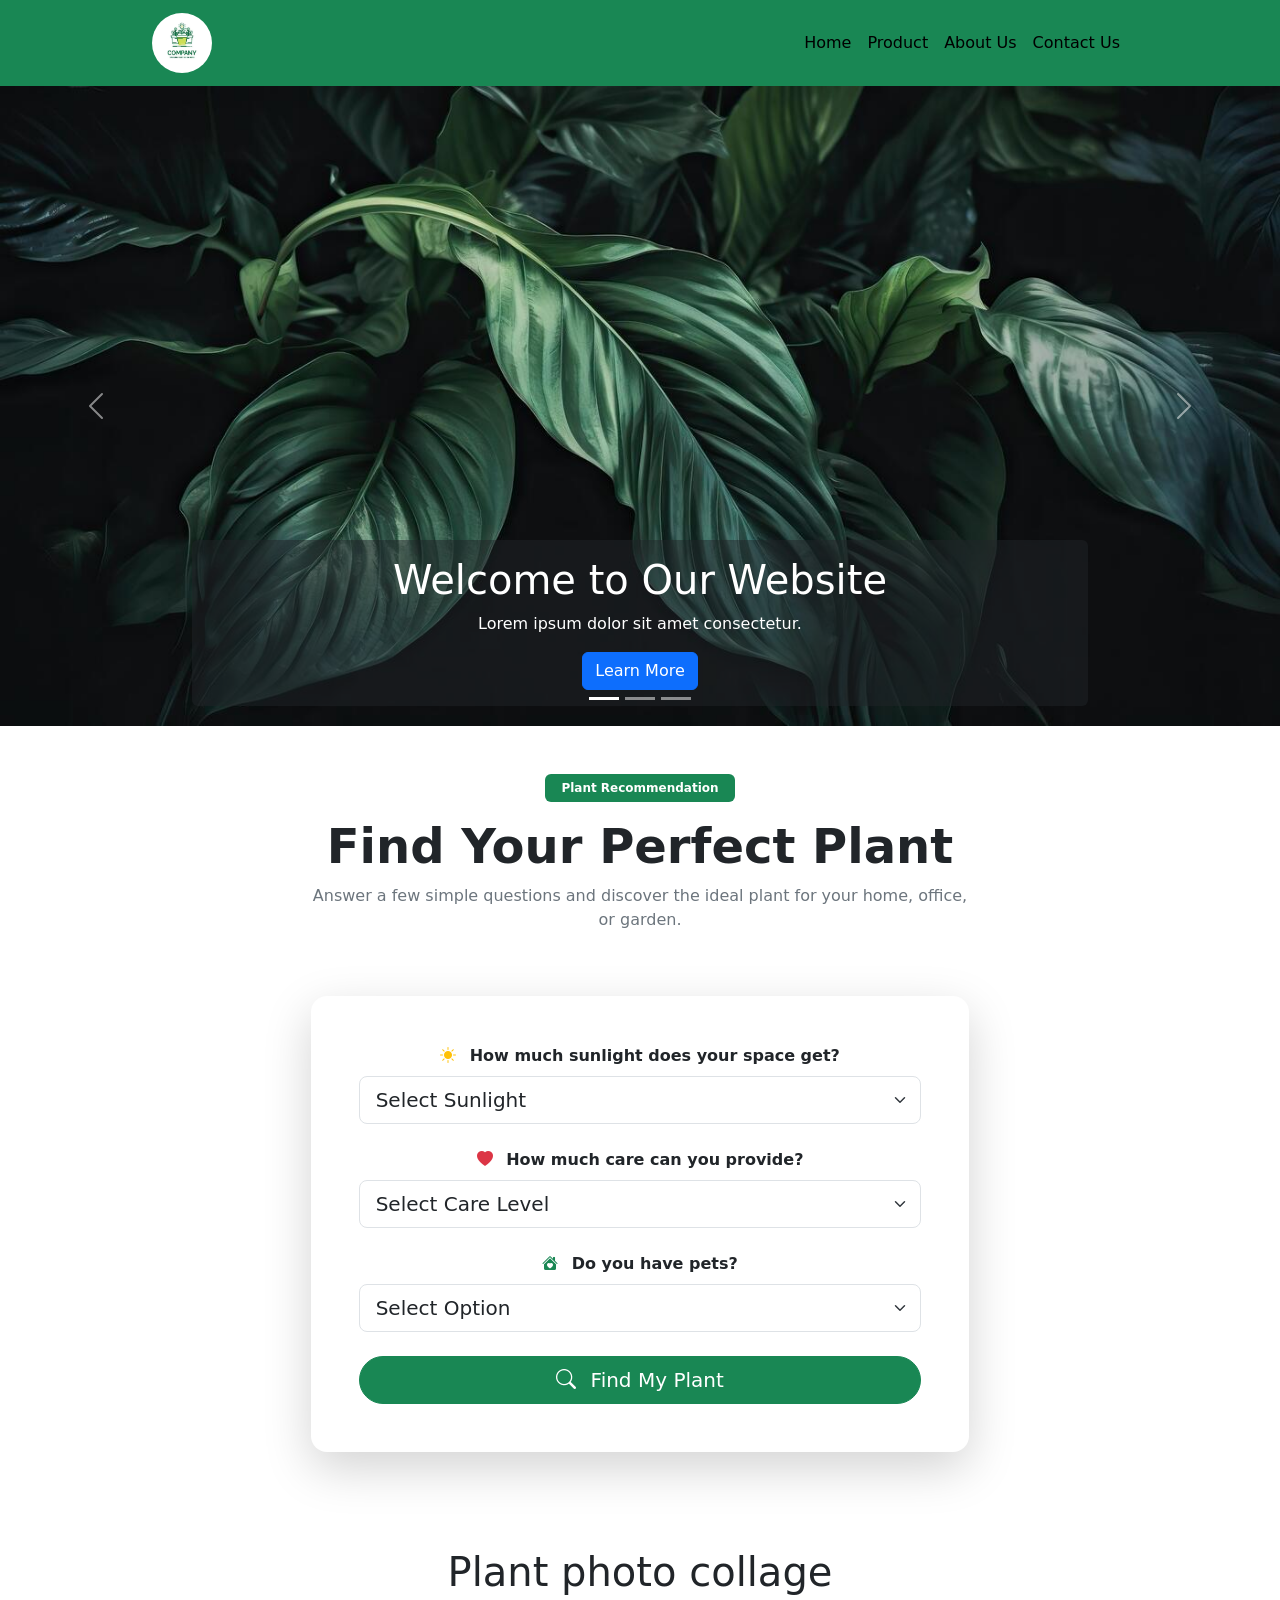
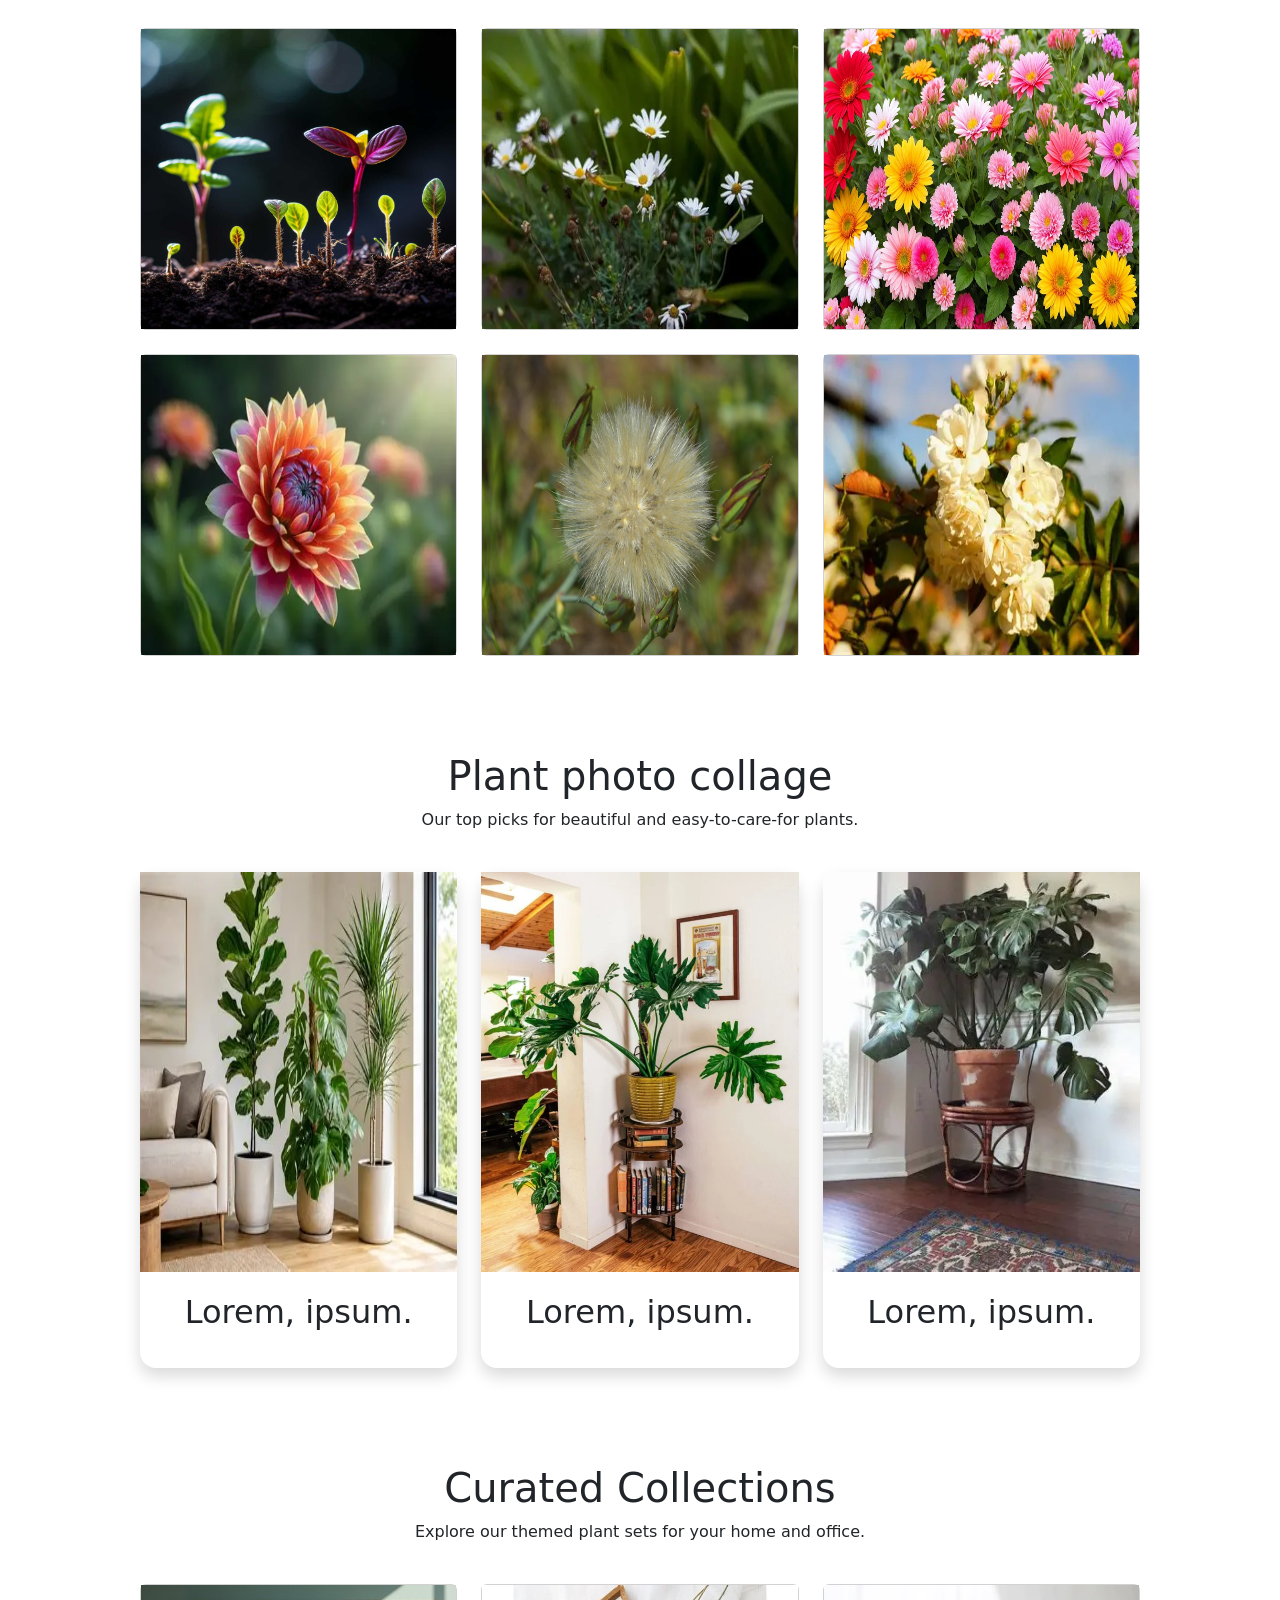
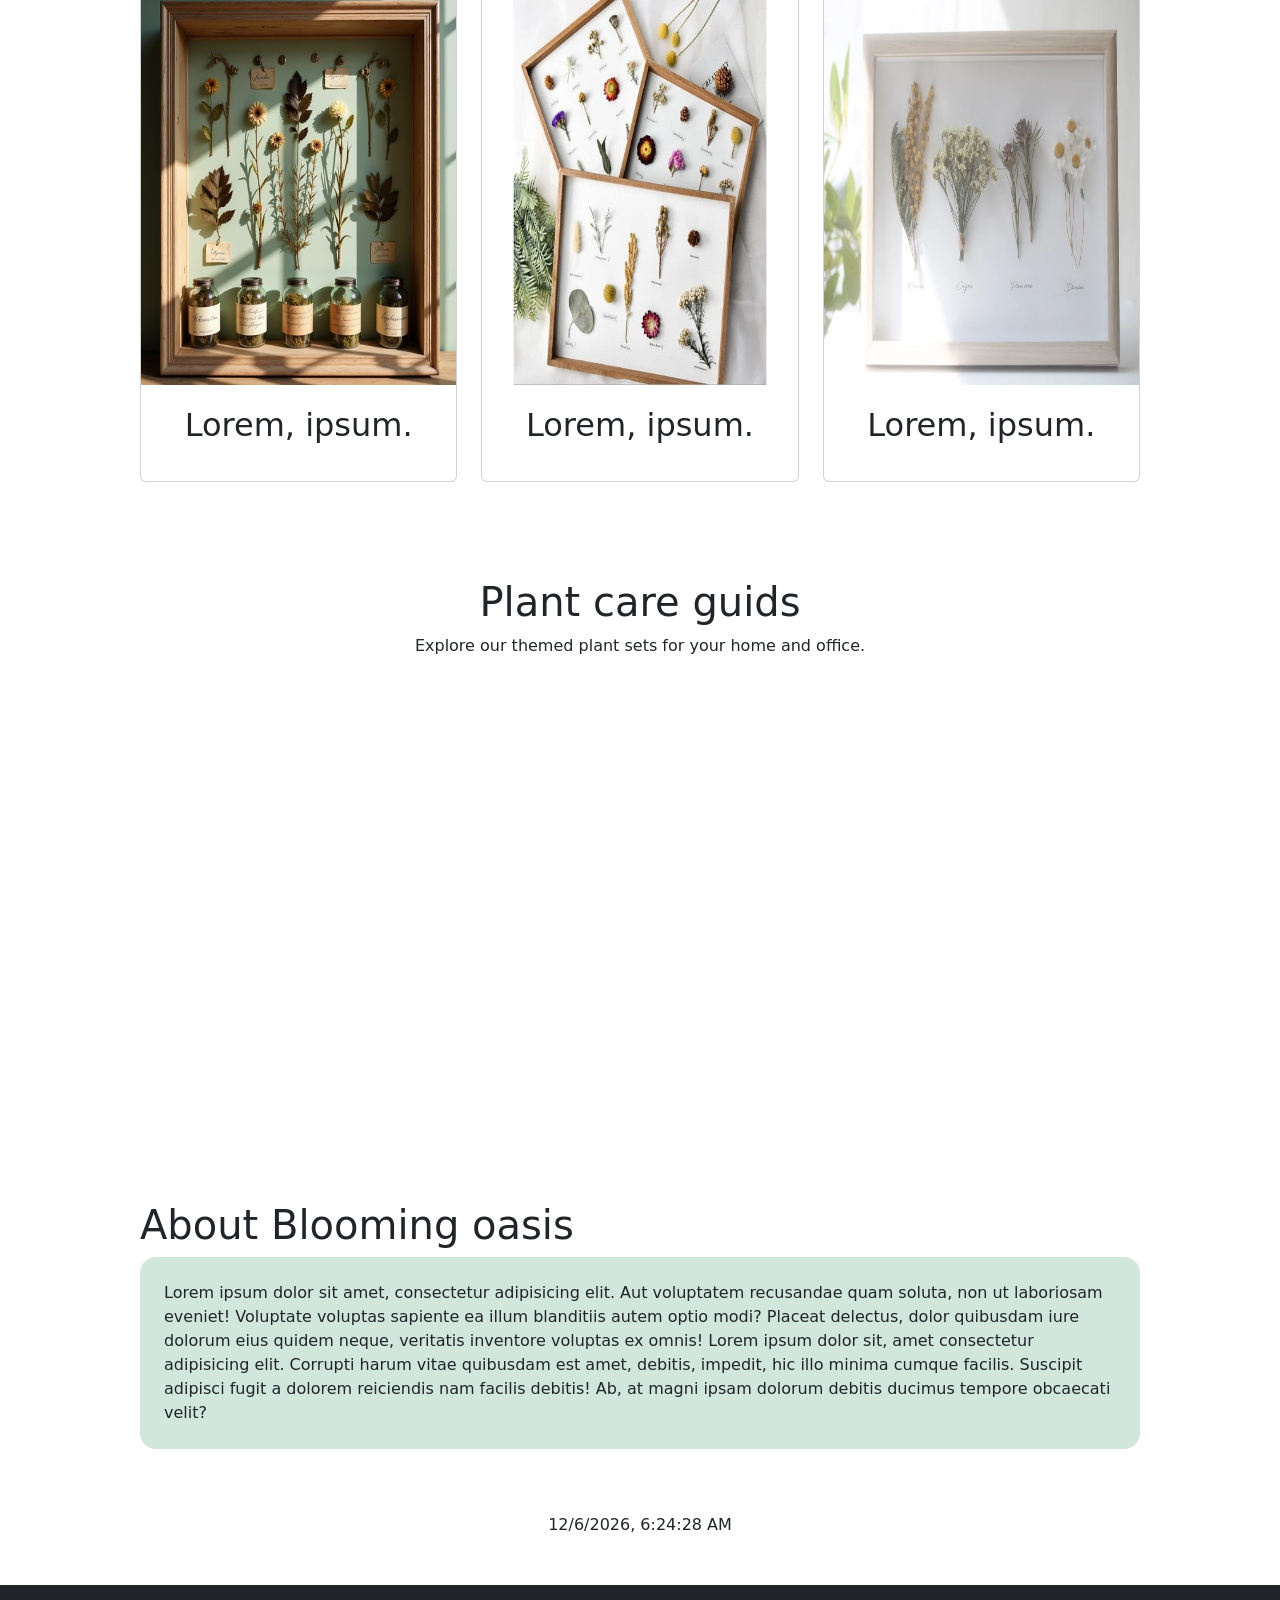
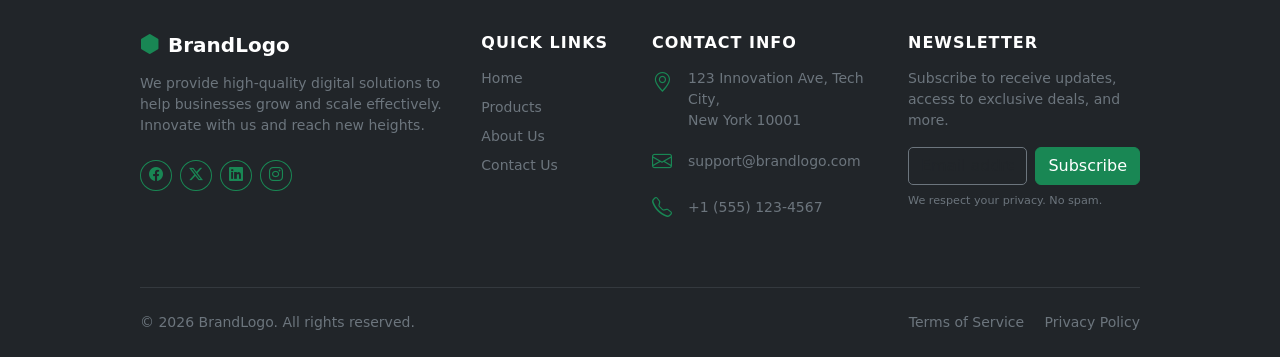
==== index.html @ 6ec903dc "Initial commit - Plant-Web site" ====
<!doctype html>
<html lang="en">

<head>
    <meta charset="utf-8">
    <meta name="viewport" content="width=device-width, initial-scale=1">
    <title>Plant-Web</title>
    <link href="https://cdn.jsdelivr.net/npm/bootstrap@5.3.3/dist/css/bootstrap.min.css" rel="stylesheet"
        integrity="sha384-QWTKZyjpPEjISv5WaRU9OFeRpok6YctnYmDr5pNlyT2bRjXh0JMhjY6hW+ALEwIH" crossorigin="anonymous">
    <link rel="stylesheet" href="https://cdn.jsdelivr.net/npm/bootstrap-icons@1.11.3/font/bootstrap-icons.min.css">
    <link rel="stylesheet" href="assest/css/style.css">
</head>

<body>
    <header class=" bg-success">
        <div class="container">
            <nav class="navbar navbar-expand-lg ">
                <div class="container-fluid">
                    <a class="navbar-brand" href="#"><img class="rounded-circle" src="assest/img/logo.webp" alt=""
                            width="60px"></a>
                    <button class="navbar-toggler" type="button" data-bs-toggle="collapse" data-bs-target="#navbarNav"
                        aria-controls="navbarNav" aria-expanded="false" aria-label="Toggle navigation">
                        <span class="navbar-toggler-icon"></span>
                    </button>
                    <div class="collapse navbar-collapse" id="navbarNav">
                        <ul class="navbar-nav ms-auto">
                            <li class="nav-item">
                                <a class="nav-link active" aria-current="page" href="index.html">Home</a>
                            </li>
                            <li class="nav-item">
                                <a class="nav-link active" aria-current="page" href="product.html">Product</a>
                            </li>
                            <li class="nav-item">
                                <a class="nav-link active" aria-current="page" href="about.html">About Us</a>
                            </li>
                            <li class="nav-item">
                                <a class="nav-link active" aria-current="page" href="contact.html">Contact Us</a>
                            </li>
                        </ul>
                    </div>
                </div>
            </nav>
        </div>
    </header>

    <section id="hero-section" class="">
        <!-- Banner Section -->
        <div id="bannerSlider" class="carousel slide" data-bs-ride="carousel">

            <!-- Indicators -->
            <div class="carousel-indicators">
                <button type="button" data-bs-target="#bannerSlider" data-bs-slide-to="0" class="active"></button>
                <button type="button" data-bs-target="#bannerSlider" data-bs-slide-to="1"></button>
                <button type="button" data-bs-target="#bannerSlider" data-bs-slide-to="2"></button>
            </div>

            <!-- Slides -->
            <div class="carousel-inner">

                <!-- Slide 1 -->
                <div class="carousel-item active">
                    <img src="assest/img/banner-2.jpg" class="d-block w-100" alt="Banner 1">

                    <div class="carousel-caption d-none d-md-block bg-dark bg-opacity-50 rounded p-3">
                        <h1>Welcome to Our Website</h1>
                        <p>Lorem ipsum dolor sit amet consectetur.</p>
                        <a href="#" class="btn btn-primary">Learn More</a>
                    </div>
                </div>

                <!-- Slide 2 -->
                <div class="carousel-item">
                    <img src="assest/img/banner-3.jpg" class="d-block w-100" alt="Banner 2">

                    <div class="carousel-caption d-none d-md-block bg-dark bg-opacity-50 rounded p-3">
                        <h1>Plant Business</h1>
                        <p>Lorem ipsum dolor sit amet consectetur adipisicing elit..</p>
                        <a href="#" class="btn btn-success">Our Services</a>
                    </div>
                </div>

                <!-- Slide 3 -->
                <div class="carousel-item">
                    <img src="assest/img/banner-1.webp" class="d-block w-100" alt="Banner 3">

                    <div class="carousel-caption d-none d-md-block bg-dark bg-opacity-50 rounded p-3">
                        <h1>Creative plants</h1>
                        <p>Lorem ipsum dolor sit amet consectetur.</p>
                        <a href="#" class="btn btn-warning">Contact Us</a>
                    </div>
                </div>

            </div>

            <!-- Controls -->
            <button class="carousel-control-prev" type="button" data-bs-target="#bannerSlider" data-bs-slide="prev">
                <span class="carousel-control-prev-icon"></span>
            </button>

            <button class="carousel-control-next" type="button" data-bs-target="#bannerSlider" data-bs-slide="next">
                <span class="carousel-control-next-icon"></span>
            </button>

        </div>

        <!-- Bootstrap 5 JS Bundle -->

    </section>

    <section id="find-plant" class="py-5">
        <div class="container">

            <!-- Heading -->

            <div class="row justify-content-center mb-5">

                <div class="col-lg-8 text-center">

                    <span class="badge bg-success px-3 py-2 mb-3">
                        Plant Recommendation
                    </span>

                    <h2 class="display-5 fw-bold">
                        Find Your Perfect Plant
                    </h2>

                    <p class="text-secondary">
                        Answer a few simple questions and discover the ideal plant
                        for your home, office, or garden.
                    </p>

                </div>

            </div>

            <div class="row justify-content-center">

                <div class="col-lg-8">

                    <div class="card border-0 shadow-lg rounded-4">

                        <div class="card-body p-5">

                            <form>

                                <!-- Question 1 -->

                                <div class="mb-4">

                                    <label class="form-label fw-semibold">

                                        <i class="bi bi-sun-fill text-warning me-2"></i>

                                        How much sunlight does your space get?

                                    </label>

                                    <select class="form-select form-select-lg">

                                        <option selected="" disabled="">Select Sunlight</option>

                                        <option>Low Light</option>

                                        <option>Medium Light</option>

                                        <option>Direct Sunlight</option>

                                    </select>

                                </div>

                                <!-- Question 2 -->

                                <div class="mb-4">

                                    <label class="form-label fw-semibold">

                                        <i class="bi bi-heart-fill text-danger me-2"></i>

                                        How much care can you provide?

                                    </label>

                                    <select class="form-select form-select-lg">

                                        <option selected="" disabled="">Select Care Level</option>

                                        <option>Low Maintenance</option>

                                        <option>Moderate Care</option>

                                        <option>High Maintenance</option>

                                    </select>

                                </div>

                                <!-- Question 3 -->

                                <div class="mb-4">

                                    <label class="form-label fw-semibold">

                                        <i class="bi bi-house-heart-fill text-success me-2"></i>

                                        Do you have pets?

                                    </label>

                                    <select class="form-select form-select-lg">

                                        <option selected="" disabled="">Select Option</option>

                                        <option>Yes</option>

                                        <option>No</option>

                                    </select>

                                </div>

                                <div class="d-grid">

                                    <button class="btn btn-success btn-lg rounded-pill">

                                        <i class="bi bi-search me-2"></i>

                                        Find My Plant

                                    </button>

                                </div>

                            </form>

                        </div>

                    </div>

                </div>

            </div>
    </section>

    <section id="plant-photo" class="py-5 container">
        <div class="text-center pb-4">
            <h1>Plant photo collage</h1>
        </div>
        <div class="row gy-4">
            <div class="col-md-4 col-sm-12">
                <div class="card">
                    <img src="assest/img/gallary-1.jpg" width="100%" height="300px">
                </div>
            </div>
            <div class="col-md-4 col-sm-12">
                <div class="card">
                    <img src="assest/img/gallary-2.webp" width="100%" height="300px">
                </div>
            </div>
            <div class="col-md-4 col-sm-12">
                <div class="card">
                    <img src="assest/img/gallary-3.jpg" width="100%" height="300px">
                </div>
            </div>
            <div class="col-md-4 col-sm-12">
                <div class="card">
                    <img src="assest/img/gallary-4.webp" width="100%" height="300px">
                </div>
            </div>
            <div class="col-md-4 col-sm-12">
                <div class="card">
                    <img src="assest/img/gallary-5.jpg" width="100%" height="300px">
                </div>
            </div>
            <div class="col-md-4 col-sm-12">
                <div class="card">
                    <img src="assest/img/gallary-6.webp" width="100%" height="300px">
                </div>
            </div>
        </div>
    </section>

    <section id="popular-houseplant" class="container py-5">
        <div class="text-center pb-4">
            <h1>Plant photo collage</h1>
            <p>Our top picks for beautiful and easy-to-care-for plants.</p>
        </div>
        <div class="row gy-4">
            <div class="col-md-4 col-sm-12">
                <div class="shadow rounded-4">
                    <img src="assest/img/hp-1.webp" width="100%" height="400px">
                    <div class="text-center p-3">
                        <p class="fs-2">Lorem, ipsum.</p>
                    </div>
                </div>
            </div>
            <div class="col-md-4 col-sm-12">
                <div class="shadow rounded-4">
                    <img src="assest/img/hp-2.webp" width="100%" height="400px">
                    <div class="text-center p-3">
                        <p class="fs-2">Lorem, ipsum.</p>
                    </div>
                </div>
            </div>
            <div class="col-md-4 col-sm-12">
                <div class="shadow rounded-4">
                    <img src="assest/img/hp-3.webp" width="100%" height="400px">
                    <div class="text-center p-3">
                        <p class="fs-2">Lorem, ipsum.</p>
                    </div>
                </div>
            </div>
        </div>
    </section>

    <section id="curated-section" class="container py-5">
        <div class="text-center pb-4">
            <h1>Curated Collections</h1>
            <p>Explore our themed plant sets for your home and office.</p>
        </div>
        <div class="row gy-4">
            <div class="col-md-4 col-sm-12">
                <div class="card">
                    <img src="assest/img/cc-1.jpg" width="100%" height="400px">
                    <div class="text-center p-3">
                        <p class="fs-2">Lorem, ipsum.</p>
                    </div>
                </div>
            </div>
            <div class="col-md-4 col-sm-12">
                <div class="card">
                    <img src="assest/img/cc-2.webp" width="100%" height="400px">
                    <div class="text-center p-3">
                        <p class="fs-2">Lorem, ipsum.</p>
                    </div>
                </div>
            </div>
            <div class="col-md-4 col-sm-12">
                <div class="card">
                    <img src="assest/img/cc-3.webp" width="100%" height="400px">
                    <div class="text-center p-3">
                        <p class="fs-2">Lorem, ipsum.</p>
                    </div>
                </div>
            </div>
        </div>
    </section>

    <section id="plant-care-guid" class="container py-5">
        <div class="text-center pb-4">
            <h1>Plant care guids</h1>
            <p>Explore our themed plant sets for your home and office.</p>
        </div>
        <div class="row">
            <div class="col-md-6 col-sm-12">
                <div class="">
                    <iframe class="rounded-4" width="100%" height="400px"
                        src="https://www.youtube.com/embed/SXbZ4mq8FKU?si=0l36rQLgeBECsweD" title="YouTube video player"
                        frameborder="0"
                        allow="accelerometer; autoplay; clipboard-write; encrypted-media; gyroscope; picture-in-picture; web-share"
                        referrerpolicy="strict-origin-when-cross-origin" allowfullscreen></iframe>

                </div>
            </div>
            <div class="col-md-6 col-sm-12">
                <div class="">
                    <iframe class="rounded-4" width="100%" height="400px"
                        src="https://www.youtube.com/embed/pimMVV6kknQ?si=H9uowh851yi3FHR4" title="YouTube video player"
                        frameborder="0"
                        allow="accelerometer; autoplay; clipboard-write; encrypted-media; gyroscope; picture-in-picture; web-share"
                        referrerpolicy="strict-origin-when-cross-origin" allowfullscreen></iframe>

                </div>
            </div>
        </div>
    </section>

    <section id="about-blooming" class="container py-5">
        <h1>About Blooming oasis</h1>
        <div class="bg-success-subtle rounded-4">
            <p class="p-4 ">Lorem ipsum dolor sit amet, consectetur adipisicing elit. Aut voluptatem recusandae quam
                soluta, non
                ut laboriosam eveniet! Voluptate voluptas sapiente ea illum blanditiis autem optio modi? Placeat
                delectus, dolor quibusdam iure dolorum eius quidem neque, veritatis inventore voluptas ex omnis!
                Lorem ipsum dolor sit, amet consectetur adipisicing elit. Corrupti harum vitae quibusdam est amet,
                debitis, impedit, hic illo minima cumque facilis. Suscipit adipisci fugit a dolorem reiciendis nam
                facilis debitis! Ab, at magni ipsam dolorum debitis ducimus tempore obcaecati velit?</p>
        </div>
    </section>

    <section id="time" class="text-center">
        <p class="fs-2">time</p>
    </section>

    <footer class="bg-dark text-light pt-5 pb-4 mt-5">
        <div class="container">
            <div class="row gy-5">

                <!-- Column 1: Brand & About -->
                <div class="col-lg-4 col-md-6">
                    <h5 class="fw-bold text-white mb-3"><i class="bi bi-hexagon-fill text-success me-2"></i>BrandLogo
                    </h5>
                    <p class="text-secondary small mb-4">We provide high-quality digital solutions to help businesses
                        grow
                        and scale effectively. Innovate with us and reach new heights.</p>
                    <div class="d-flex gap-2">
                        <a href="#" class="btn btn-sm btn-outline-success rounded-circle"><i
                                class="bi bi-facebook"></i></a>
                        <a href="#" class="btn btn-sm btn-outline-success rounded-circle"><i
                                class="bi bi-twitter-x"></i></a>
                        <a href="#" class="btn btn-sm btn-outline-success rounded-circle"><i
                                class="bi bi-linkedin"></i></a>
                        <a href="#" class="btn btn-sm btn-outline-success rounded-circle"><i
                                class="bi bi-instagram"></i></a>
                    </div>
                </div>

                <!-- Column 2: Quick Links -->
                <div class="col-lg-2 col-md-6">
                    <h6 class="text-white mb-3 text-uppercase fw-bold tracking-wide">Quick Links</h6>
                    <ul class="list-unstyled small text-secondary d-flex flex-column gap-2">
                        <li><a href="#" class="text-secondary text-decoration-none hover-white transition-all">Home</a>
                        </li>
                        <li><a href="#"
                                class="text-secondary text-decoration-none hover-white transition-all">Products</a></li>
                        <li><a href="#" class="text-secondary text-decoration-none hover-white transition-all">About
                                Us</a></li>
                        <li><a href="#" class="text-secondary text-decoration-none hover-white transition-all">Contact
                                Us</a></li>
                    </ul>
                </div>

                <!-- Column 3: Contact Info -->
                <div class="col-lg-3 col-md-6">
                    <h6 class="text-white mb-3 text-uppercase fw-bold tracking-wide">Contact Info</h6>
                    <ul class="list-unstyled small text-secondary d-flex flex-column gap-3">
                        <li class="d-flex gap-3 align-items-start">
                            <i class="bi bi-geo-alt fs-5 text-success"></i>
                            <span>123 Innovation Ave, Tech City,<br>New York 10001</span>
                        </li>
                        <li class="d-flex gap-3 align-items-center">
                            <i class="bi bi-envelope fs-5 text-success"></i>
                            <span>support@brandlogo.com</span>
                        </li>
                        <li class="d-flex gap-3 align-items-center">
                            <i class="bi bi-telephone fs-5 text-success"></i>
                            <span>+1 (555) 123-4567</span>
                        </li>
                    </ul>
                </div>

                <!-- Column 4: Newsletter -->
                <div class="col-lg-3 col-md-6">
                    <h6 class="text-white mb-3 text-uppercase fw-bold tracking-wide">Newsletter</h6>
                    <p class="text-secondary small mb-3">Subscribe to receive updates, access to exclusive deals, and
                        more.
                    </p>
                    <form class="d-flex gap-2">
                        <input type="email" class="form-control bg-dark text-light border-secondary"
                            placeholder="Email address" required>
                        <button class="btn btn-success" type="submit">Subscribe</button>
                    </form>
                    <div class="form-text text-secondary mt-2" style="font-size: 0.7rem;">We respect your privacy. No
                        spam.
                    </div>
                </div>

            </div>

            <!-- Simple Footer Copyright -->
            <hr class="border-secondary mt-5 mb-4">
            <div class="row align-items-center">
                <div class="col-md-6 text-center text-md-start small text-secondary mb-3 mb-md-0">
                    &copy; 2026 BrandLogo. All rights reserved.
                </div>
                <div class="col-md-6 text-center text-md-end small">
                    <a href="#" class="text-secondary text-decoration-none me-3 hover-white">Terms of Service</a>
                    <a href="#" class="text-secondary text-decoration-none hover-white">Privacy Policy</a>
                </div>
            </div>
        </div>
    </footer>


    <!-- js -->
    <script src="app.js"></script>
    <script src="https://cdn.jsdelivr.net/npm/bootstrap@5.2.3/dist/js/bootstrap.bundle.min.js"
        integrity="sha384-kenU1KFdBIe4zVF0s0G1M5b4hcpxyD9F7jL+jjXkk+Q2h455rYXK/7HAuoJl+0I4"
        crossorigin="anonymous"></script>
</body>

</html>
---- assest/css/style.css ----
*{
    margin: 0px;
    padding: 0px;
    box-sizing: border-box;
}

.container{
    max-width: 80%;
    margin: 0 auto;
}
/* header */
.header{
    background-color: #354E33;
}
.nav-link.active.fw-blod {
	color: green;
}
.nav-link.fw-blod {
	color: #fff;
	font-weight: bold;
    transition: .4s;
}
.nav-link.fw-blod:hover{
    color: green;

}
/*  banner */ 

.bannar{
    background-image: url(image/bannar.webp);
    background-size: cover;
    background-repeat: no-repeat;
    background-position: center;
    height: 80vh;
    display: flex;
    align-items: center;
    justify-content: center;
}
.bannar .bannar_text {
	background: #13281399;
	padding: 30px 20px;
	border-radius: 10px;
}
.bannar .bannar_text h1{
    font-weight: bold;
}
.bannar .bannar_text .btn{
    background-color: transparent;
    color: #fff;
    border: 1px solid #2e8b57;
    font-weight: bold;
    transition: .4s;
}
.bannar .bannar_text .btn:hover{
    background-color: #354E33;
    color: #fff;
}

/* plan market faq */
.quiz-container {
    max-width: 800px;
    margin: 40px auto;
    padding: 30px;
    background-color: #f8f9fa;
    border-radius: 10px;
    box-shadow: 0 4px 8px rgba(0, 0, 0, 0.1);
  }

  .question-title {
    font-size: 1.5rem;
    font-weight: bold;
    margin-bottom: 20px;
  }

  .question-options {
    margin-bottom: 30px;
  }

  .quiz-result {
    display: none;
    text-align: center;
    font-size: 1.25rem;
    margin-top: 30px;
    padding: 20px;
    background-color: #d4edda;
    border-radius: 5px;
    border: 1px solid #c3e6cb;
  }

  .quiz-button {
    margin-top: 20px;
  }

  .result-card img {
    width: 100%;
    border-radius: 10px;
  }

  .result-card {
    margin-top: 20px;
  }

  .card-img-top {
    width: 100%;
    border-radius: 10px;
  }

/* vibrate plant photo */
.plant-image {
    width: 100%;
    height: auto;
    border-radius: 10px;
    box-shadow: 0 4px 8px rgba(0, 0, 0, 0.1);
    transition: transform 0.3s ease-in-out;
  }

  .plant-image:hover {
    transform: scale(1.05);
  }

  .plant-container {
    margin-top: 20px;
  }

  .plant-card {
    margin-bottom: 20px;
  }

  .card-body {
    text-align: center;
  }

  .plant-title {
    font-size: 1.2rem;
    font-weight: bold;
    margin-top: 10px;
  }

  /* popular houseplant */
  .section-title {
    font-size: 2rem;
    font-weight: bold;
    margin-bottom: 30px;
    text-align: center;
  }

  .section-subtitle {
    font-size: 1.2rem;
    font-weight: 600;
    text-align: center;
    margin-bottom: 20px;
    color: #6c757d;
  }

  .card-body {
    text-align: center;
  }

  .card-img-top {
    border-radius: 10px;
    transition: transform 0.3s ease-in-out;
  }

  .card-img-top:hover {
    transform: scale(1.05);
  }

  .plant-title {
    font-size: 1.1rem;
    font-weight: bold;
    margin-top: 10px;
  }

  /* Custom sections */
  .section-padding {
    padding: 60px 0;
  }

  .section-bg {
    background-color: #f8f9fa;
  }

  .section-divider {
    height: 1px;
    background-color: #ddd;
    margin: 40px 0;
  }

  .about-blooming-oasis {
    background-color: #e9ecef;
    padding: 40px;
    text-align: center;
  }

  .about-blooming-oasis h2 {
    font-size: 2.5rem;
    font-weight: bold;
  }

  .about-blooming-oasis p {
    font-size: 1.2rem;
    color: #6c757d;
  }

  .care-guide-link {
    color: #007bff;
    text-decoration: none;
  }

  .care-guide-link:hover {
    text-decoration: underline;
  }
.popular_house .about-blooming-oasis p{
    font-size: 18px;
}
/* footer */
.footer{
    background: #354E33;
    background-image: url(image/footer.webp);
    background-position: bottom;
    background-size: cover;
    background-repeat: no-repeat;
   padding-top: 80px;
}
.footer .foot_text a{
    text-decoration: none;
    color: #fff;
}
/* innar */
.innar{
    background-color: #354E33;
    background-image: url(image/innar.jpg);
    background-size: cover;
    background-repeat: no-repeat;
    background-position: center;
    background-blend-mode: multiply;
}

/* plan size */
.quiz-container {
    max-width: 900px;
    margin: 40px auto;
    padding: 30px;
    background-color: #f8f9fa;
    border-radius: 10px;
    box-shadow: 0 4px 8px rgba(0, 0, 0, 0.1);
  }

  .question-title {
    font-size: 1.5rem;
    font-weight: bold;
    margin-bottom: 20px;
  }

  .question-options {
    margin-bottom: 30px;
  }

  .quiz-button {
    margin-top: 20px;
  }

  .result-section {
    display: none;
    text-align: center;
    font-size: 1.25rem;
    margin-top: 30px;
    padding: 20px;
    background-color: #d4edda;
    border-radius: 5px;
    border: 1px solid #c3e6cb;
  }

  .result-card img {
    width: 100%;
    border-radius: 10px;
  }

  .result-card {
    margin-top: 20px;
  }

  .card-img-top {
    width: 100%;
    border-radius: 10px;
  }

  .form-group {
    margin-bottom: 30px;
  }
/* construct section */
.tips-container {
    margin-top: 40px;
    padding: 40px 0;
    background-color: #f8f9fa;
  }

  .tip-card {
    border: 1px solid #ddd;
    border-radius: 8px;
    margin-bottom: 30px;
    padding: 20px;
    background-color: #fff;
    box-shadow: 0 4px 8px rgba(0, 0, 0, 0.1);
  }

  .tip-card img {
    border-radius: 8px;
    max-width: 100%;
    height: auto;
  }

  .tip-form {
    max-width: 600px;
    margin: 0 auto;
    background-color: #fff;
    padding: 30px;
    border-radius: 8px;
    box-shadow: 0 4px 8px rgba(0, 0, 0, 0.1);
  }

  .tip-form .form-control {
    margin-bottom: 15px;
  }

  .submit-button {
    background-color: #28a745;
    color: white;
    border: none;
    padding: 10px 20px;
    font-size: 16px;
    border-radius: 4px;
  }

  .submit-button:hover {
    background-color: #218838;
  }

  .tip-title {
    font-size: 1.25rem;
    font-weight: bold;
    margin-bottom: 15px;
  }

  .tip-text {
    font-size: 1rem;
    color: #333;
  }

  .tip-footer {
    font-size: 0.9rem;
    color: #888;
    margin-top: 10px;
  }
  /* add to card section */
  .add-to-cart-btn {
    width: 100%;
    padding: 10px 20px;
    background-color: #28a745;
    color: white;
    border: none;
    font-size: 16px;
    cursor: pointer;
    border-radius: 5px;
}

.add-to-cart-btn:hover {
    background-color: #218838;
}

.options-container {
    margin-top: 20px;
}

.product-options label {
    font-size: 16px;
}

.product-image {
    width: 100%;
    height: auto;
    border-radius: 5px;
}

.card-body {
    padding: 15px;
}

/* eco_friendly section */
.eco-section {
    padding: 60px 0;
    background-color: #f8f9fa;
  }

  .eco-title {
    font-size: 2rem;
    font-weight: bold;
    text-align: center;
    margin-bottom: 30px;
  }

  .eco-card {
    background-color: #ffffff;
    border-radius: 8px;
    box-shadow: 0 4px 8px rgba(0, 0, 0, 0.1);
    padding: 20px;
    margin-bottom: 20px;
    text-align: center;
  }

  .eco-card img {
    max-width: 100%;
    height: auto;
    border-radius: 8px;
  }

  .eco-card h5 {
    font-size: 1.25rem;
    margin-top: 15px;
    font-weight: bold;
  }

  .eco-card p {
    font-size: 1rem;
    color: #555;
  }

  .eco-card-footer {
    font-size: 0.9rem;
    color: #888;
    margin-top: 10px;
  }

  .eco-card-header {
    background-color: #28a745;
    color: white;
    padding: 10px;
    font-size: 1.5rem;
    border-radius: 8px 8px 0 0;
  }

  .eco-info {
    font-size: 1rem;
    color: #333;
  }

  /* live chat */
  .chatbox {
    position: fixed;
    bottom: 20px;
    right: 20px;
    width: 300px;
    height: 400px;
    border: 1px solid #ccc;
    border-radius: 10px;
    box-shadow: 0 4px 10px rgba(0, 0, 0, 0.2);
    display: none;
    background-color: #fff;
}

.chatbox .chat-header {
    background-color: #007bff;
    color: white;
    padding: 10px;
    text-align: center;
    border-top-left-radius: 10px;
    border-top-right-radius: 10px;
    display: flex;
    justify-content: space-between;
    align-items: center;
}

.chatbox .chat-header .fa-xmark {
    color: white;
    font-size: 20px;
    cursor: pointer;
    padding: 5px;
}

.chatbox .chat-body {
    padding: 10px;
    height: 300px;
}

.chatbox .chat-body .message-box {
    overflow-y: auto;
    margin-bottom: 10px;
    padding: 5px;
    border-radius: 5px;
    background-color: #f5f5f5;
    color: #333;
    font-size: 14px;
    line-height: 1.5;
    height: 90%;
}

.chatbox .chat-body .message-box .user {
    text-align: right;
    margin-bottom: 5px;
    padding: 5px;
    border-radius: 5px;
    color: white;
    font-size: 14px;
    line-height: 1.5;
}

.chatbox .chat-body .message-box .user span {
    display: inline-block;
    padding: 5px 10px;
    border-radius: 5px;
    background-color: #007bff;
}

.chatbox .chat-body .input-box {
    margin-top: 10px;
    padding: 5px;
    border-radius: 5px;
    background-color: #f5f5f5;
    color: #333;
    font-size: 14px;
    line-height: 1.5;
    height: 10%;
}

.chatbox .chat-body .input-box .input-group .form-control {
    background-color: #fff;
    color: #333;
}

.chatbox .chat-body .input-box .input-group .input-group-text {
    background-color: #007bff;
    color: #fff;
    cursor: pointer;
}

.chatbox .chat-body .input-box .input-group input:focus,
.chatbox .chat-body .input-box .input-group input:focus~.chatbox .chat-body .input-box .input-group span {
    box-shadow: 0 4px 10px rgba(0, 0, 0, 0.3);
}

.chatbox .chat-body .input-box .input-group span {
    box-shadow: 0 4px 10px rgba(0, 0, 0, 0.3);
}

#openChat {
    position: fixed;
    bottom: 20px;
    right: 20px;
    border-radius: 50%;
    width: 50px;
    height: 50px;
    display: flex;
    justify-content: center;
    align-items: center;
    background-color: #007bff;
    color: white;
    border: none;
    font-size: 24px;
    box-shadow: 0 4px 10px rgba(0, 0, 0, 0.3);
    cursor: pointer;
}

/* form section */
.contact-container {
    max-width: 800px;
    margin: 0 auto;
    padding: 30px;
    background-color: #ffffff;
    border-radius: 8px;
    box-shadow: 0 4px 8px rgba(0, 0, 0, 0.1);
  }

  .contact-title {
    font-size: 2rem;
    font-weight: bold;
    margin-bottom: 30px;
    text-align: center;
  }

  .form-group {
    margin-bottom: 20px;
  }

  .form-control {
    border-radius: 5px;
  }

  .submit-btn {
    background-color: #28a745;
    color: white;
    border: none;
    padding: 10px 20px;
    font-size: 16px;
    border-radius: 5px;
  }

  .submit-btn:hover {
    background-color: #218838;
  }

  .form-text {
    font-size: 0.9rem;
    color: #888;
  }





.hover-white:hover {
    color: #fff !important;
}

.tracking-wide {
    letter-spacing: 1px;
}
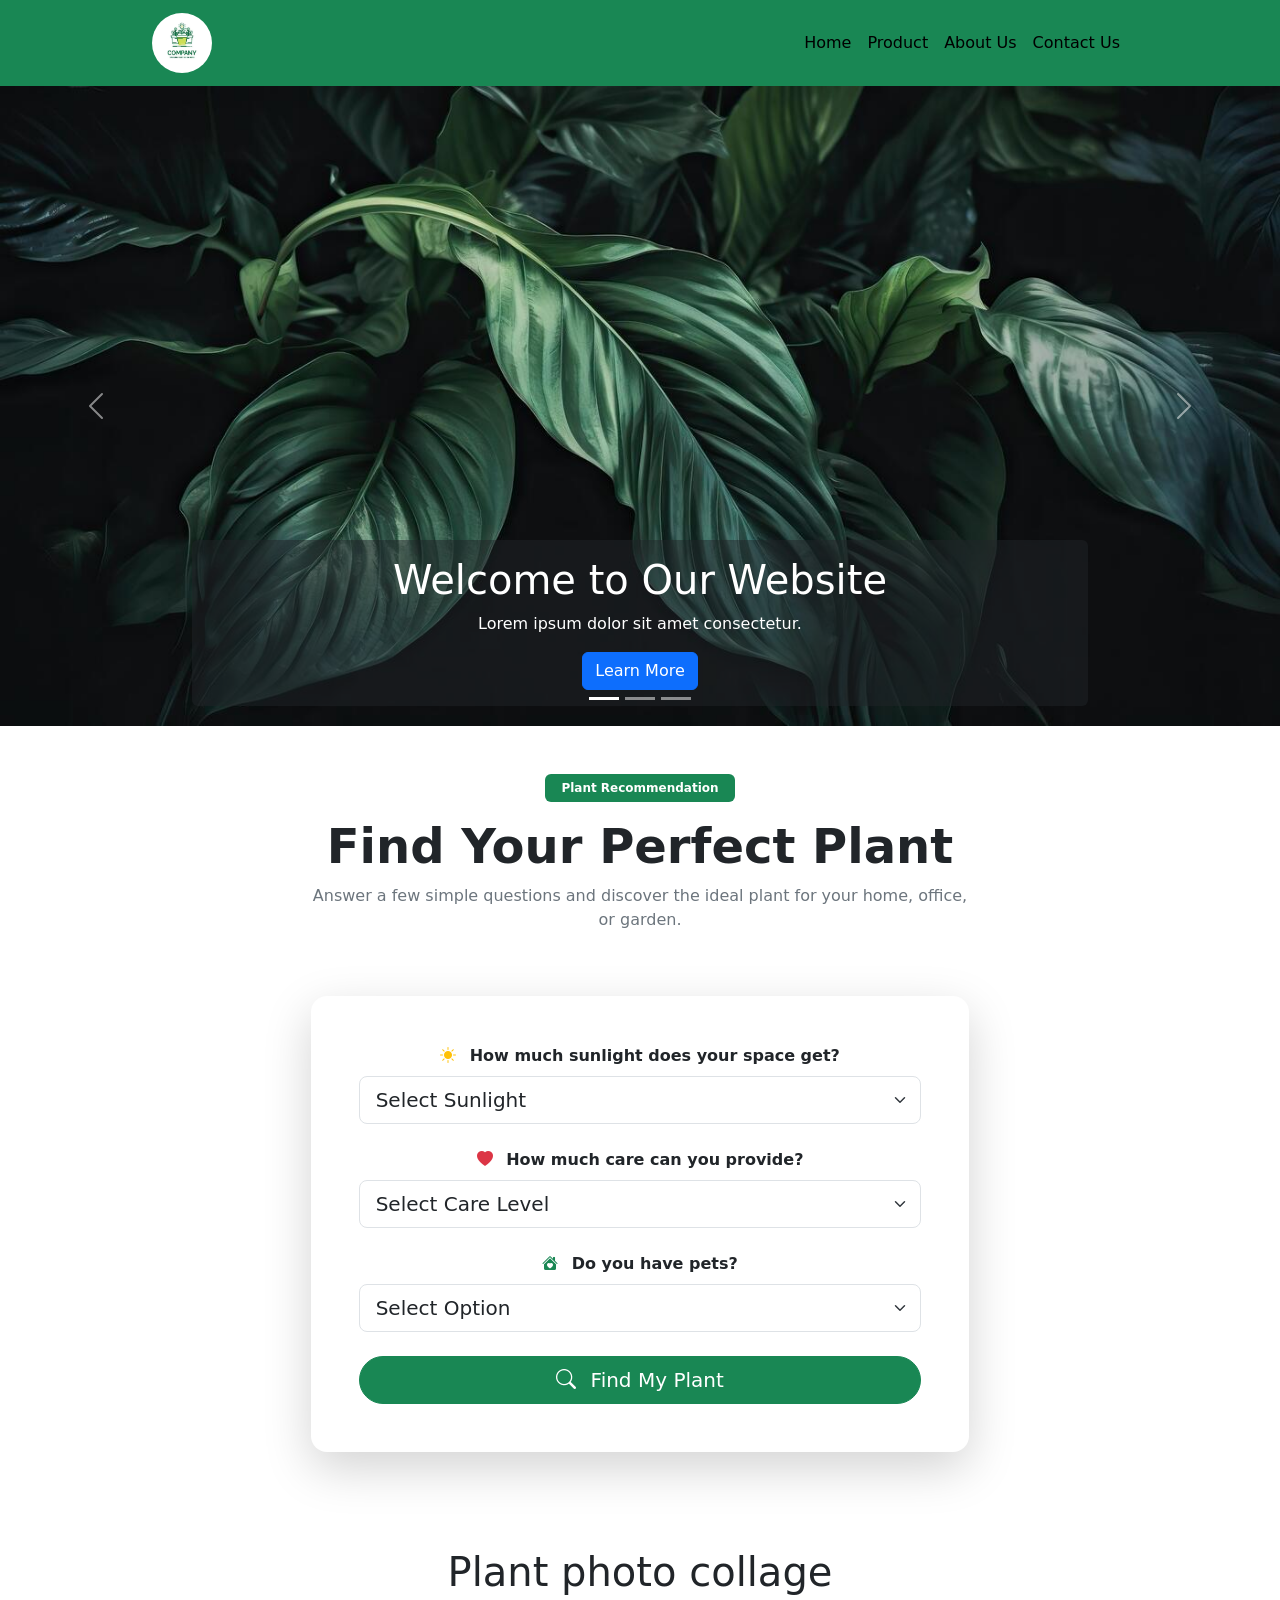
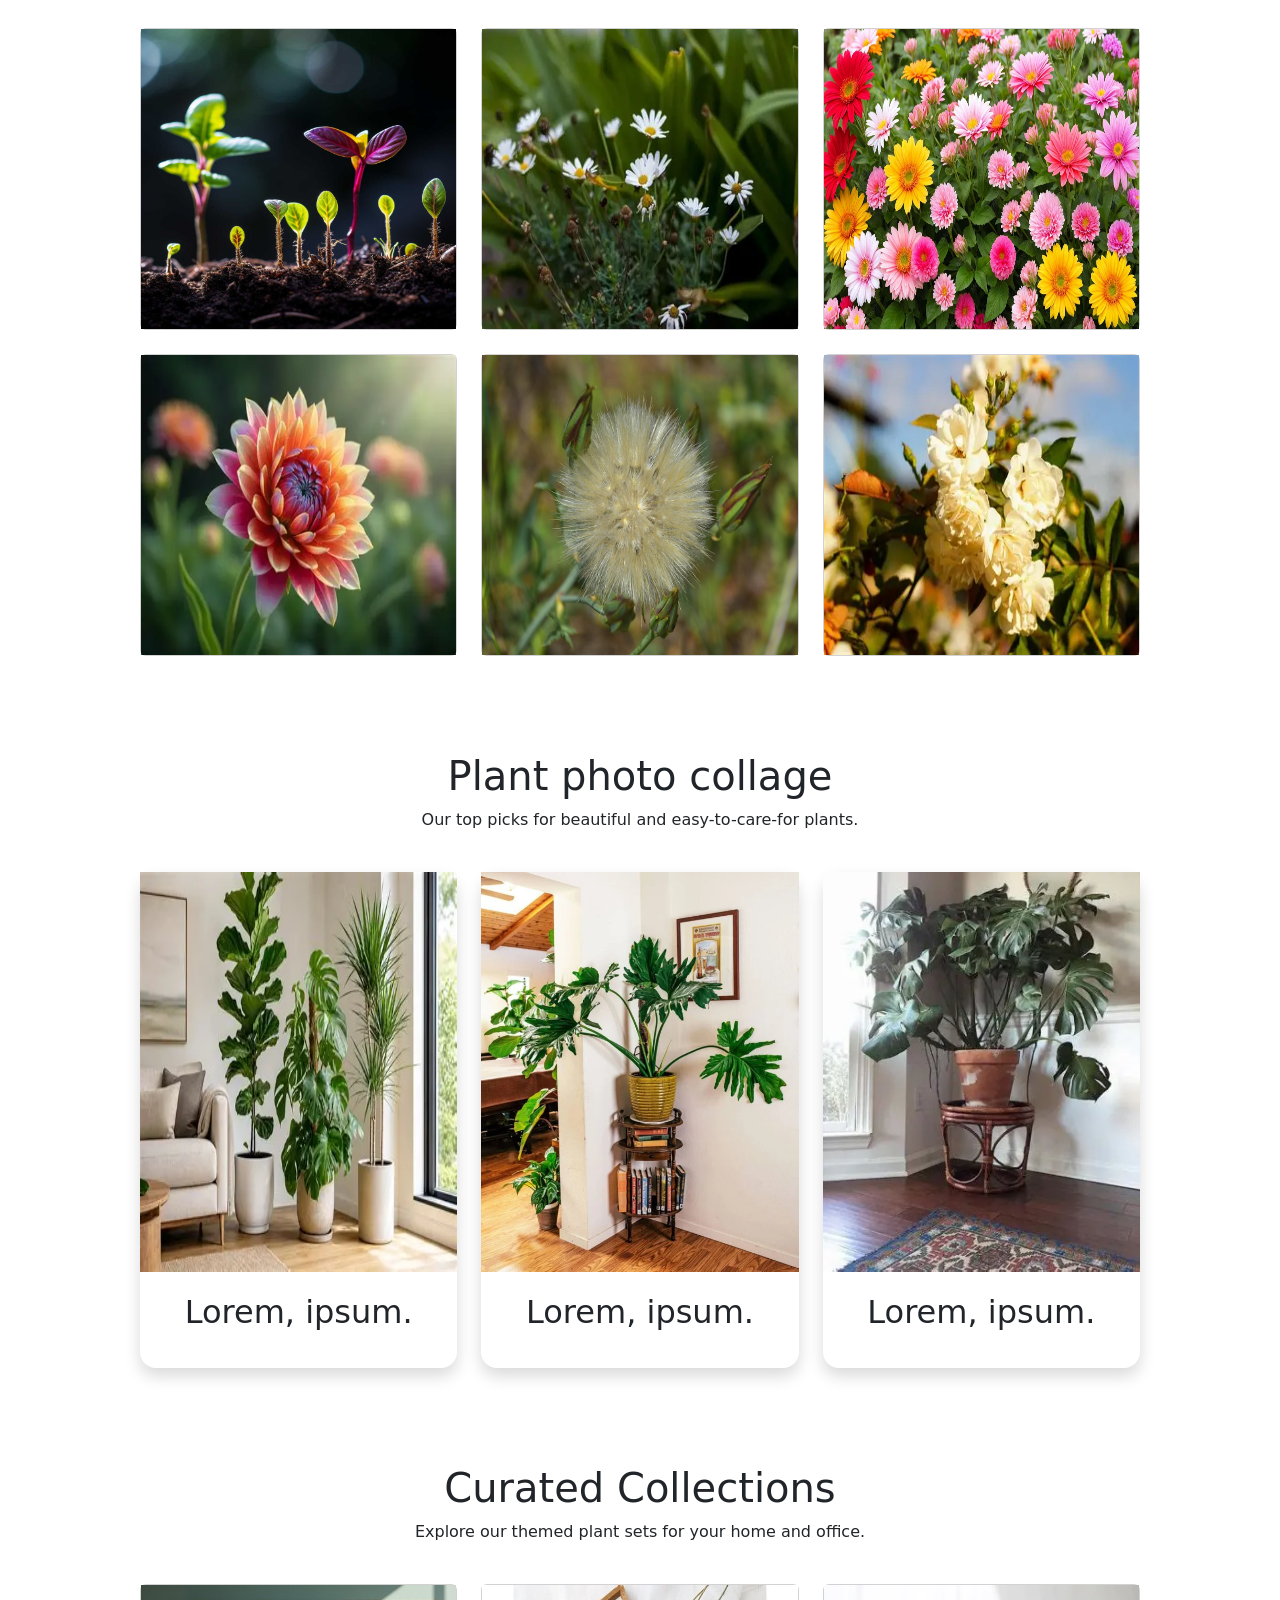
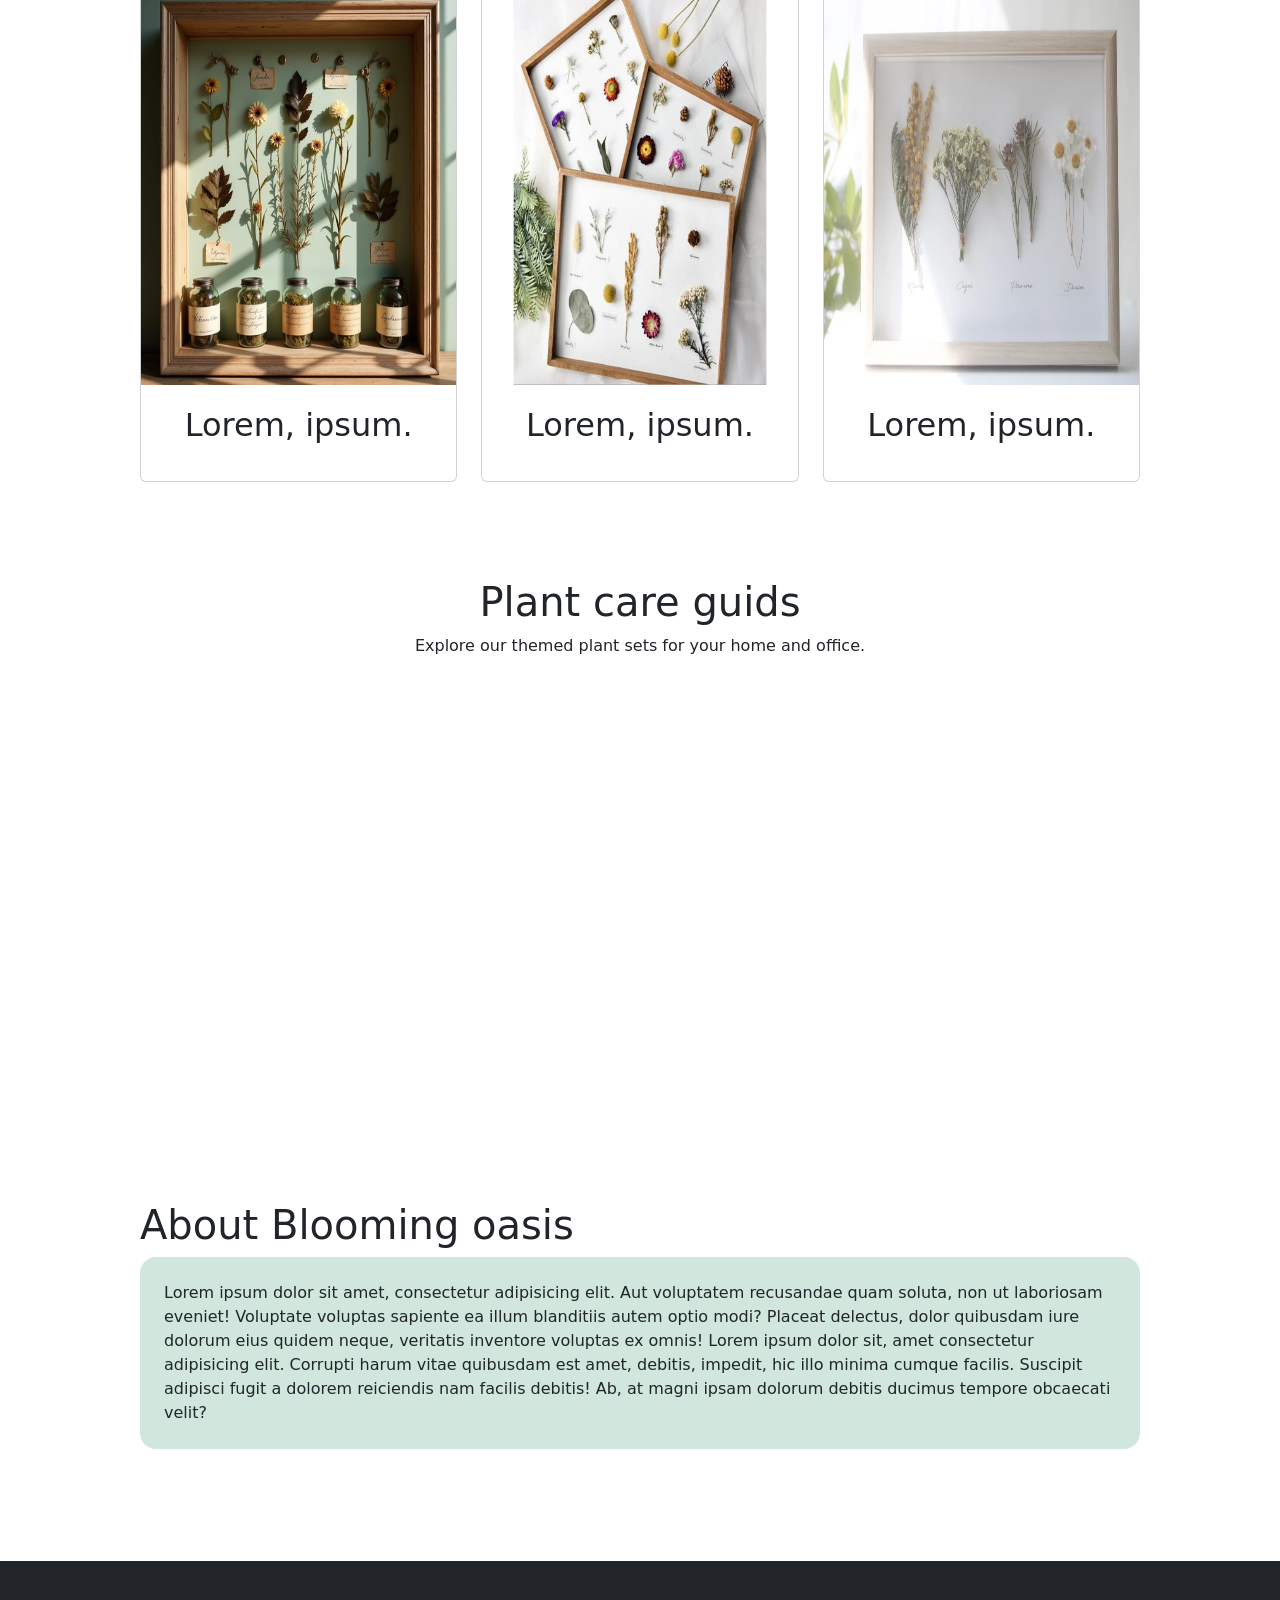
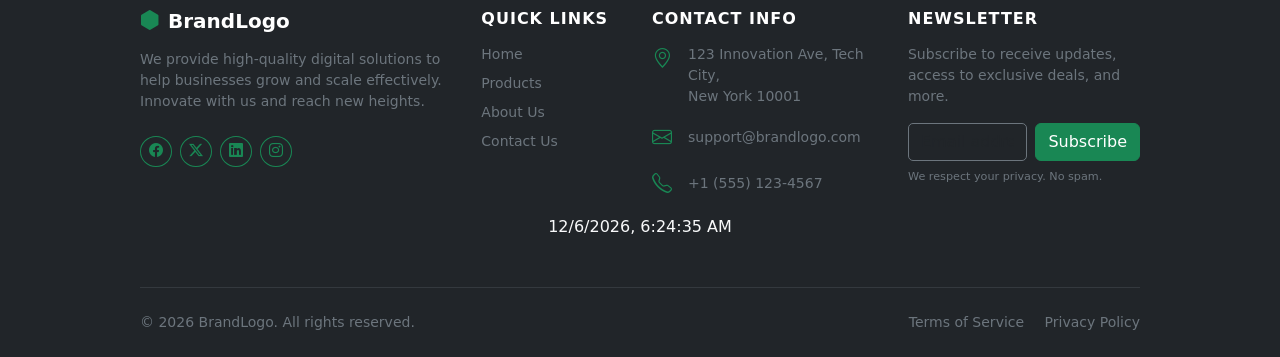
==== commit 78678578: "n" ====
--- a/index.html
+++ b/index.html
@@ -388,9 +388,7 @@
         </div>
     </section>
 
-    <section id="time" class="text-center">
-        <p class="fs-2">time</p>
-    </section>
+
 
     <footer class="bg-dark text-light pt-5 pb-4 mt-5">
         <div class="container">
@@ -414,6 +412,7 @@
                                 class="bi bi-instagram"></i></a>
                     </div>
                 </div>
+
 
                 <!-- Column 2: Quick Links -->
                 <div class="col-lg-2 col-md-6">
@@ -467,6 +466,10 @@
 
             </div>
 
+            <div id="time" class="text-center">
+                <p class="fs-2">time</p>
+            </div>
+
             <!-- Simple Footer Copyright -->
             <hr class="border-secondary mt-5 mb-4">
             <div class="row align-items-center">
--- a/assest/css/style.css
+++ b/assest/css/style.css
@@ -613,4 +613,16 @@
 
 .tracking-wide {
     letter-spacing: 1px;
-}+}
+
+
+
+header ul li a:hover{
+  scale: 1.1;
+  font-weight: bold;
+  color: white; 
+  
+}
+
+
+timejs
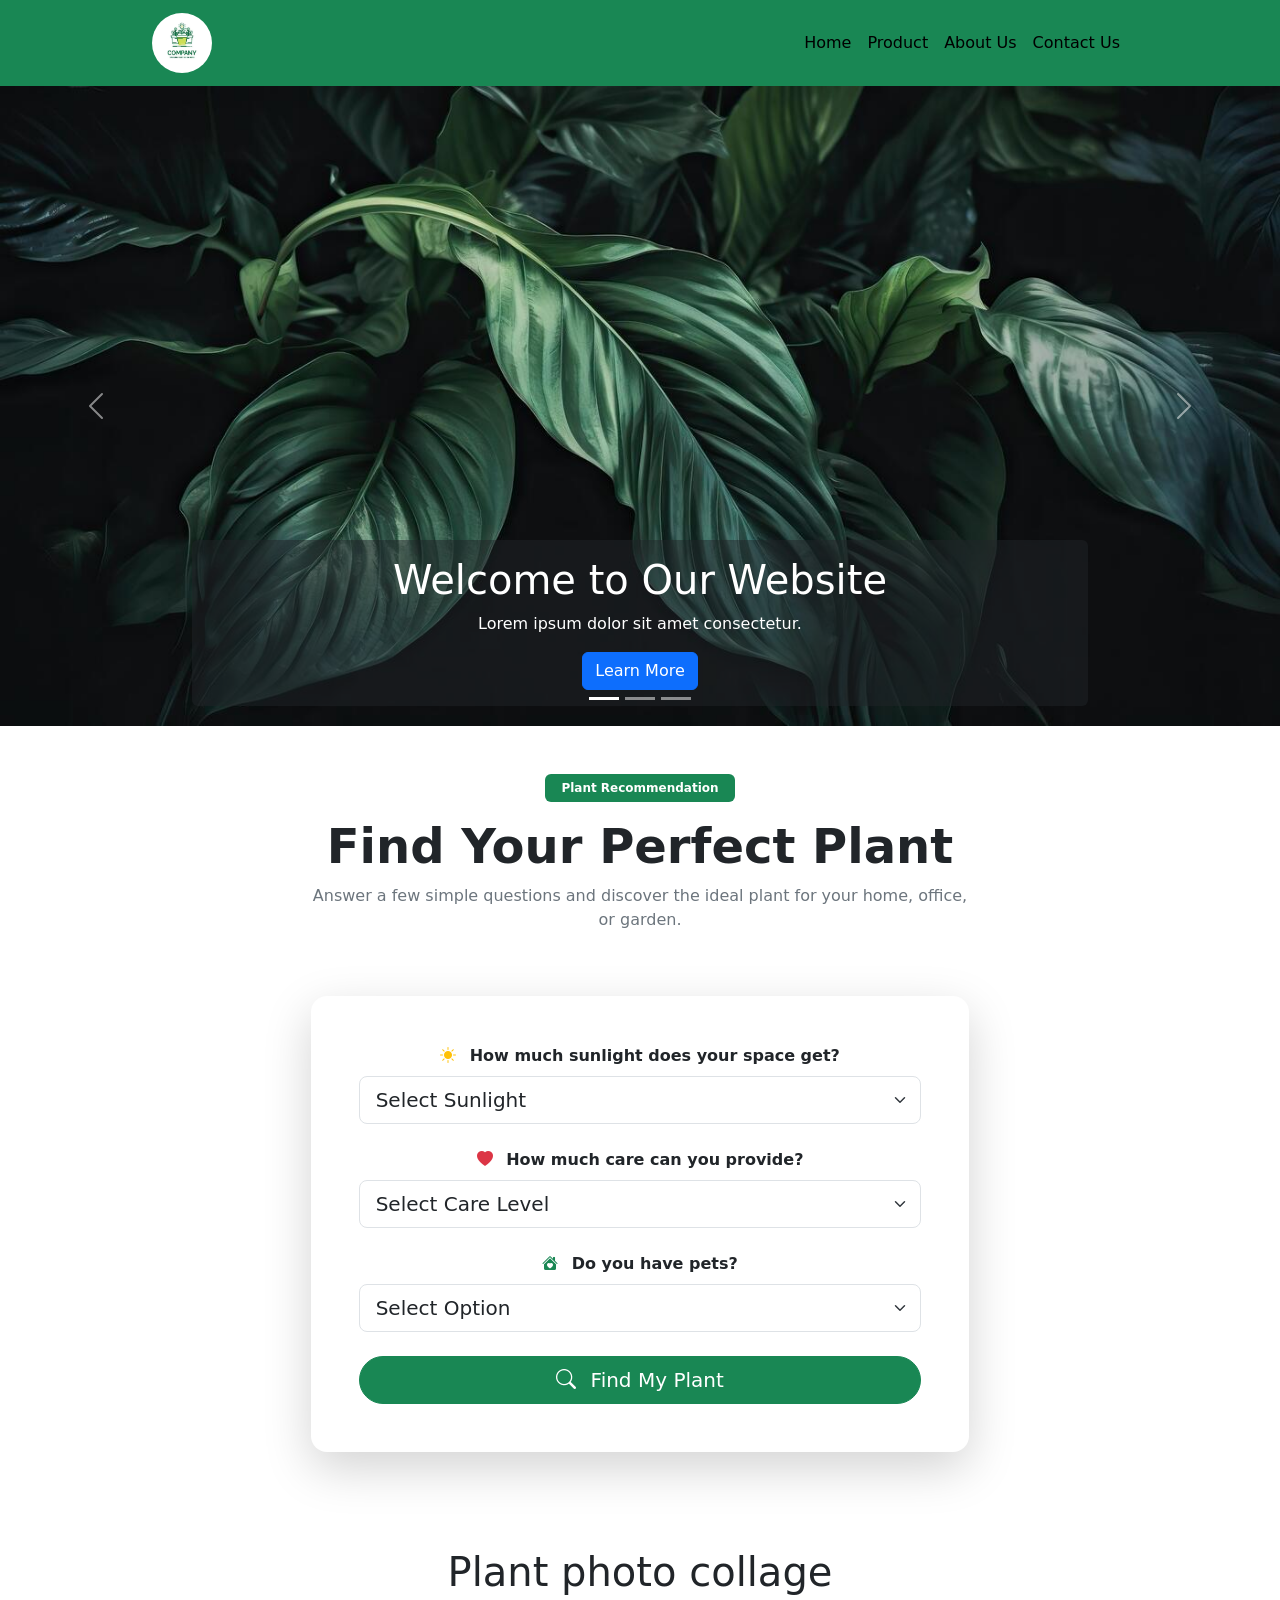
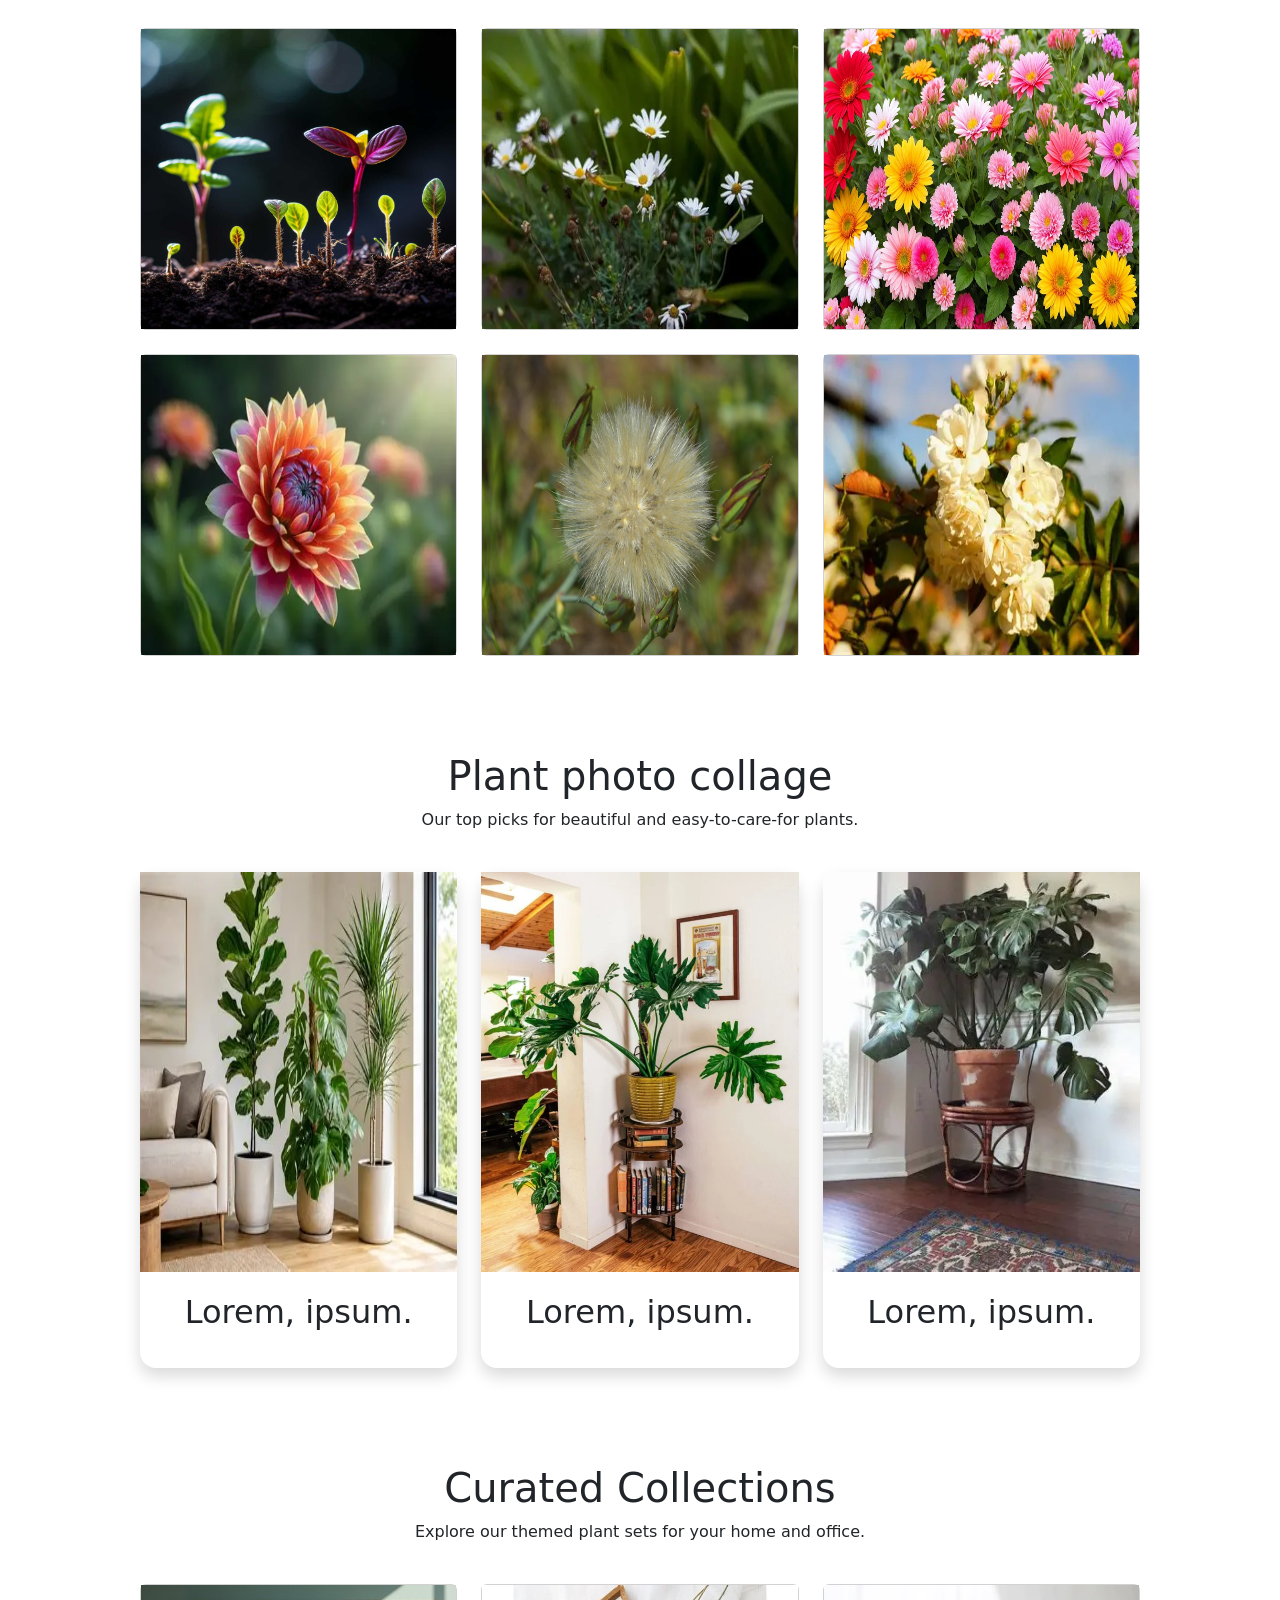
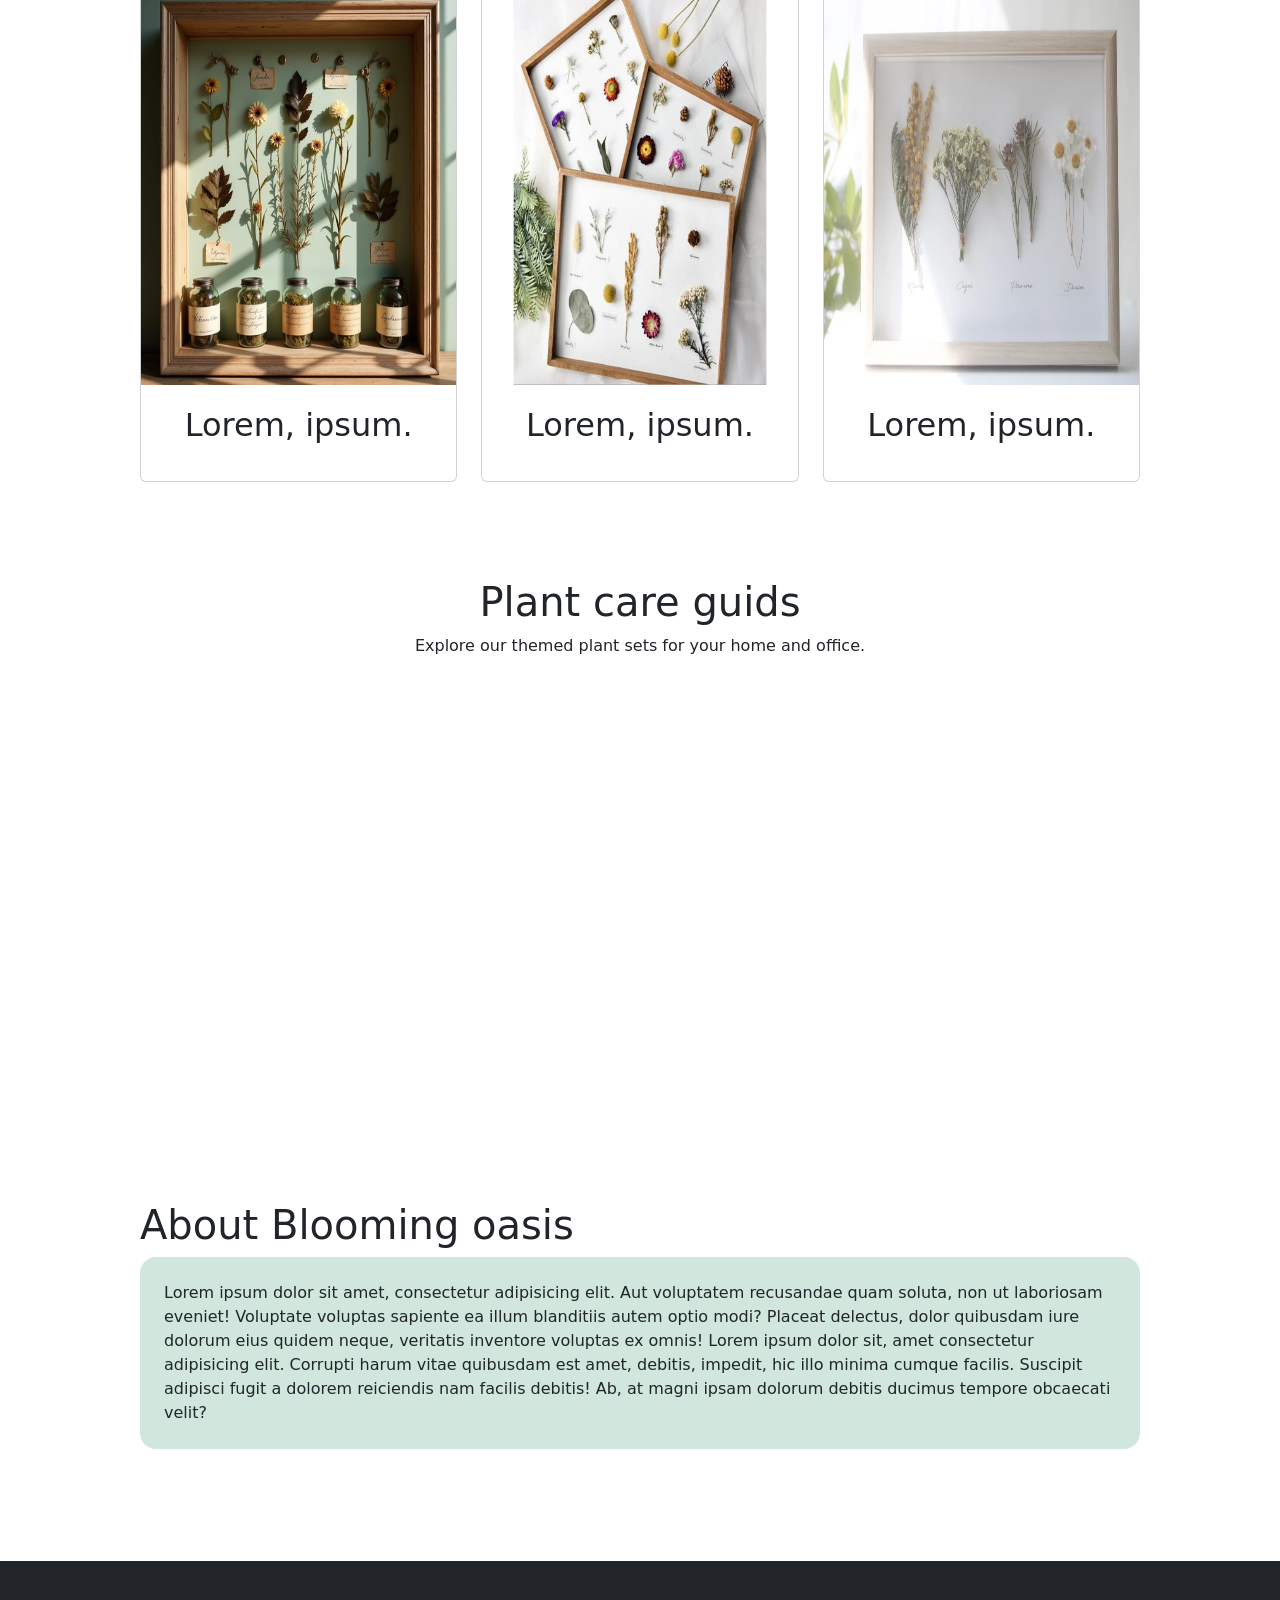
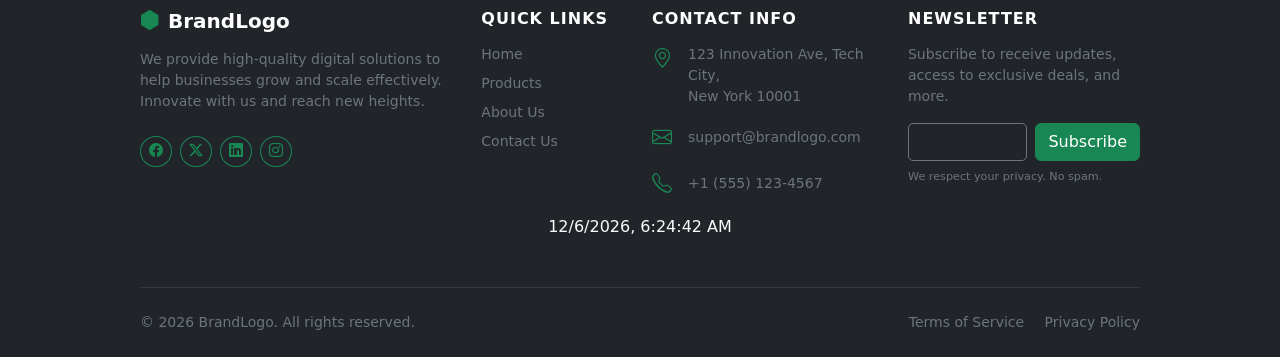
==== commit bc7ffe9e: "n" ====
--- a/index.html
+++ b/index.html
@@ -492,4 +492,8 @@
         crossorigin="anonymous"></script>
 </body>
 
-</html>+</html>
+
+
+
+
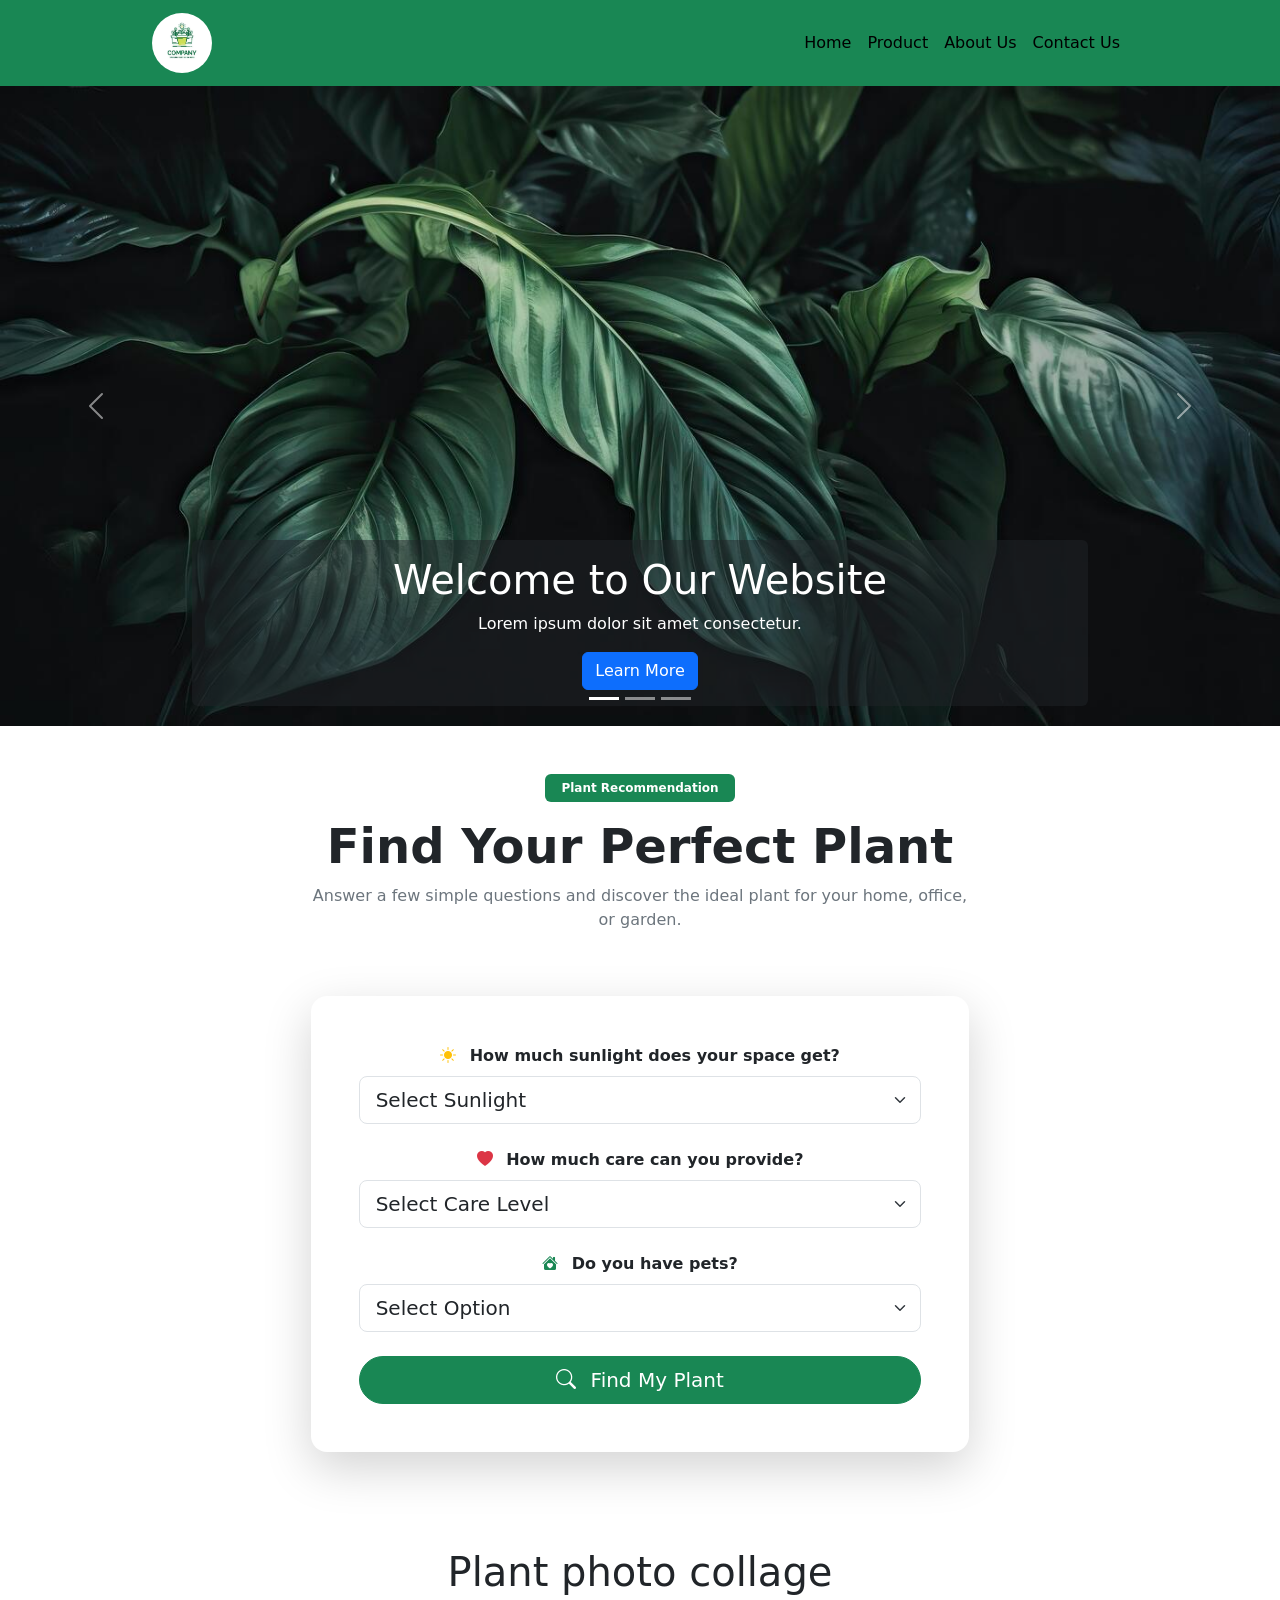
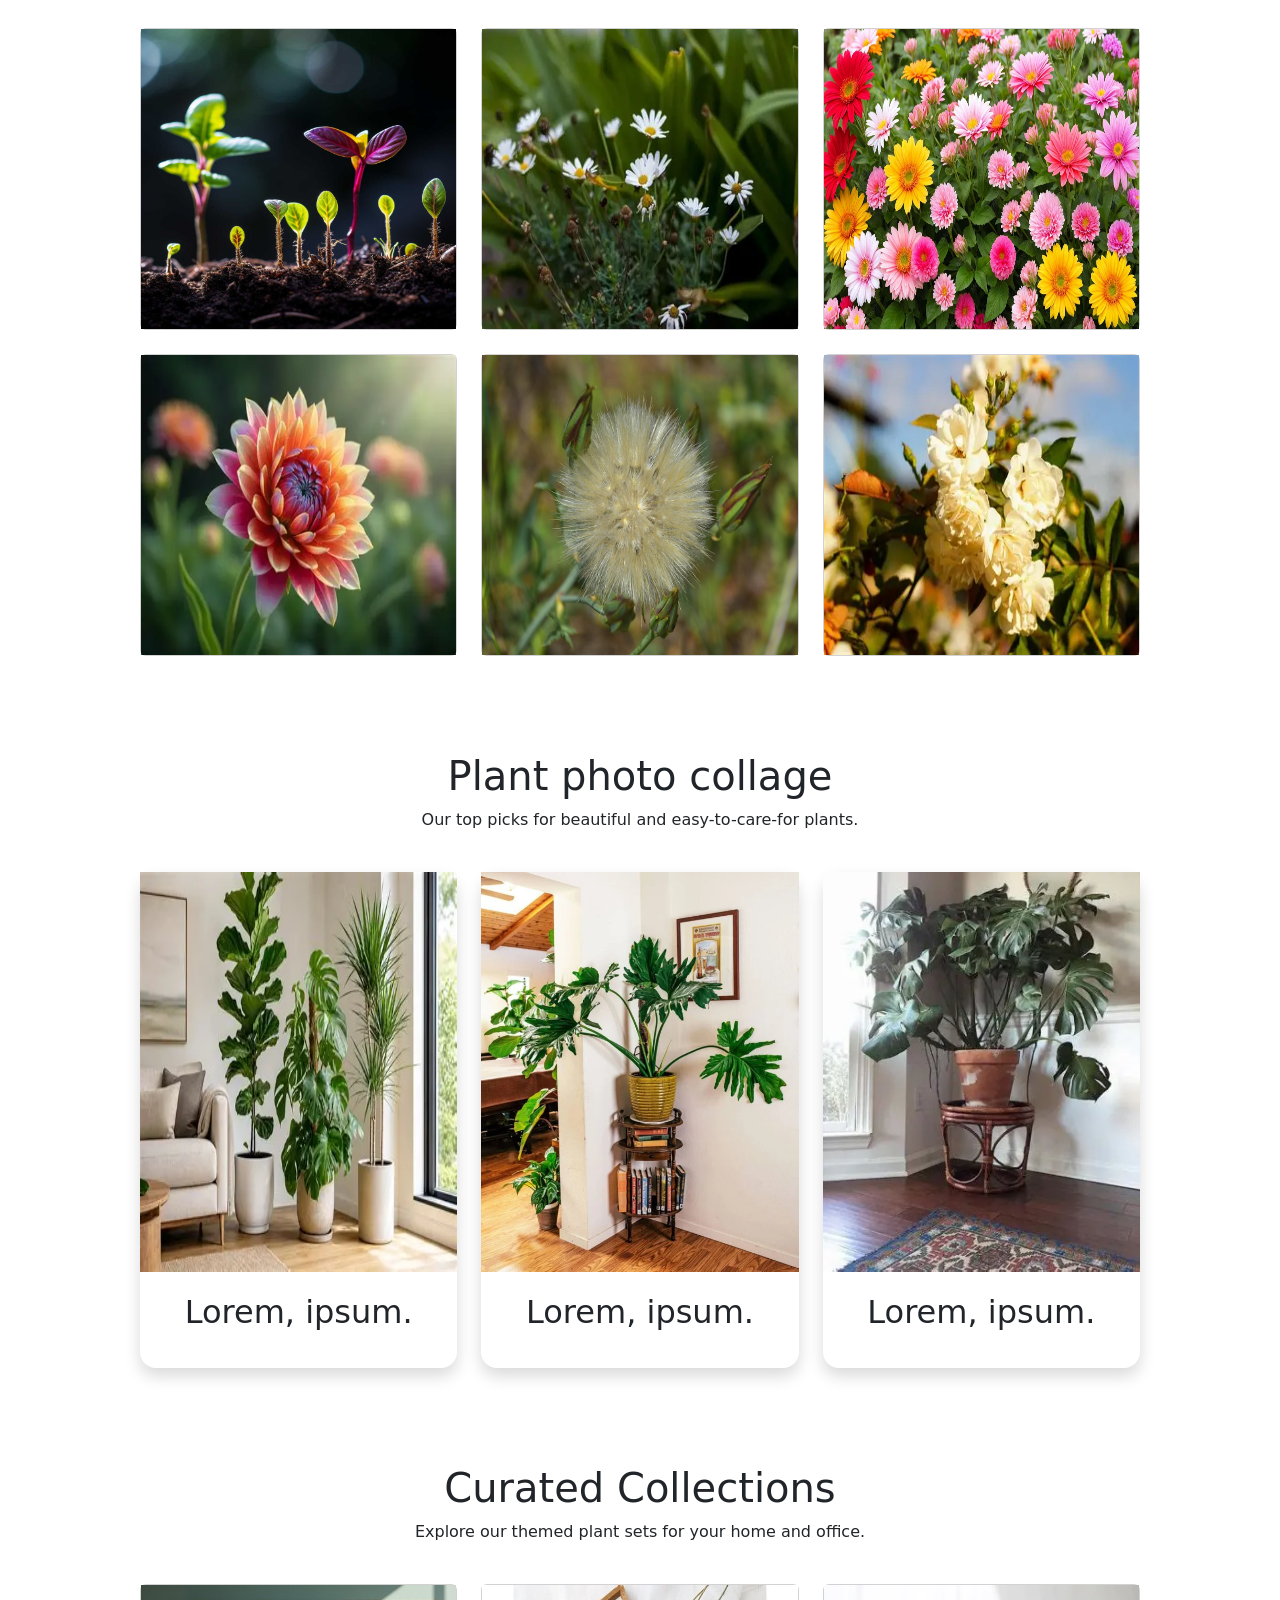
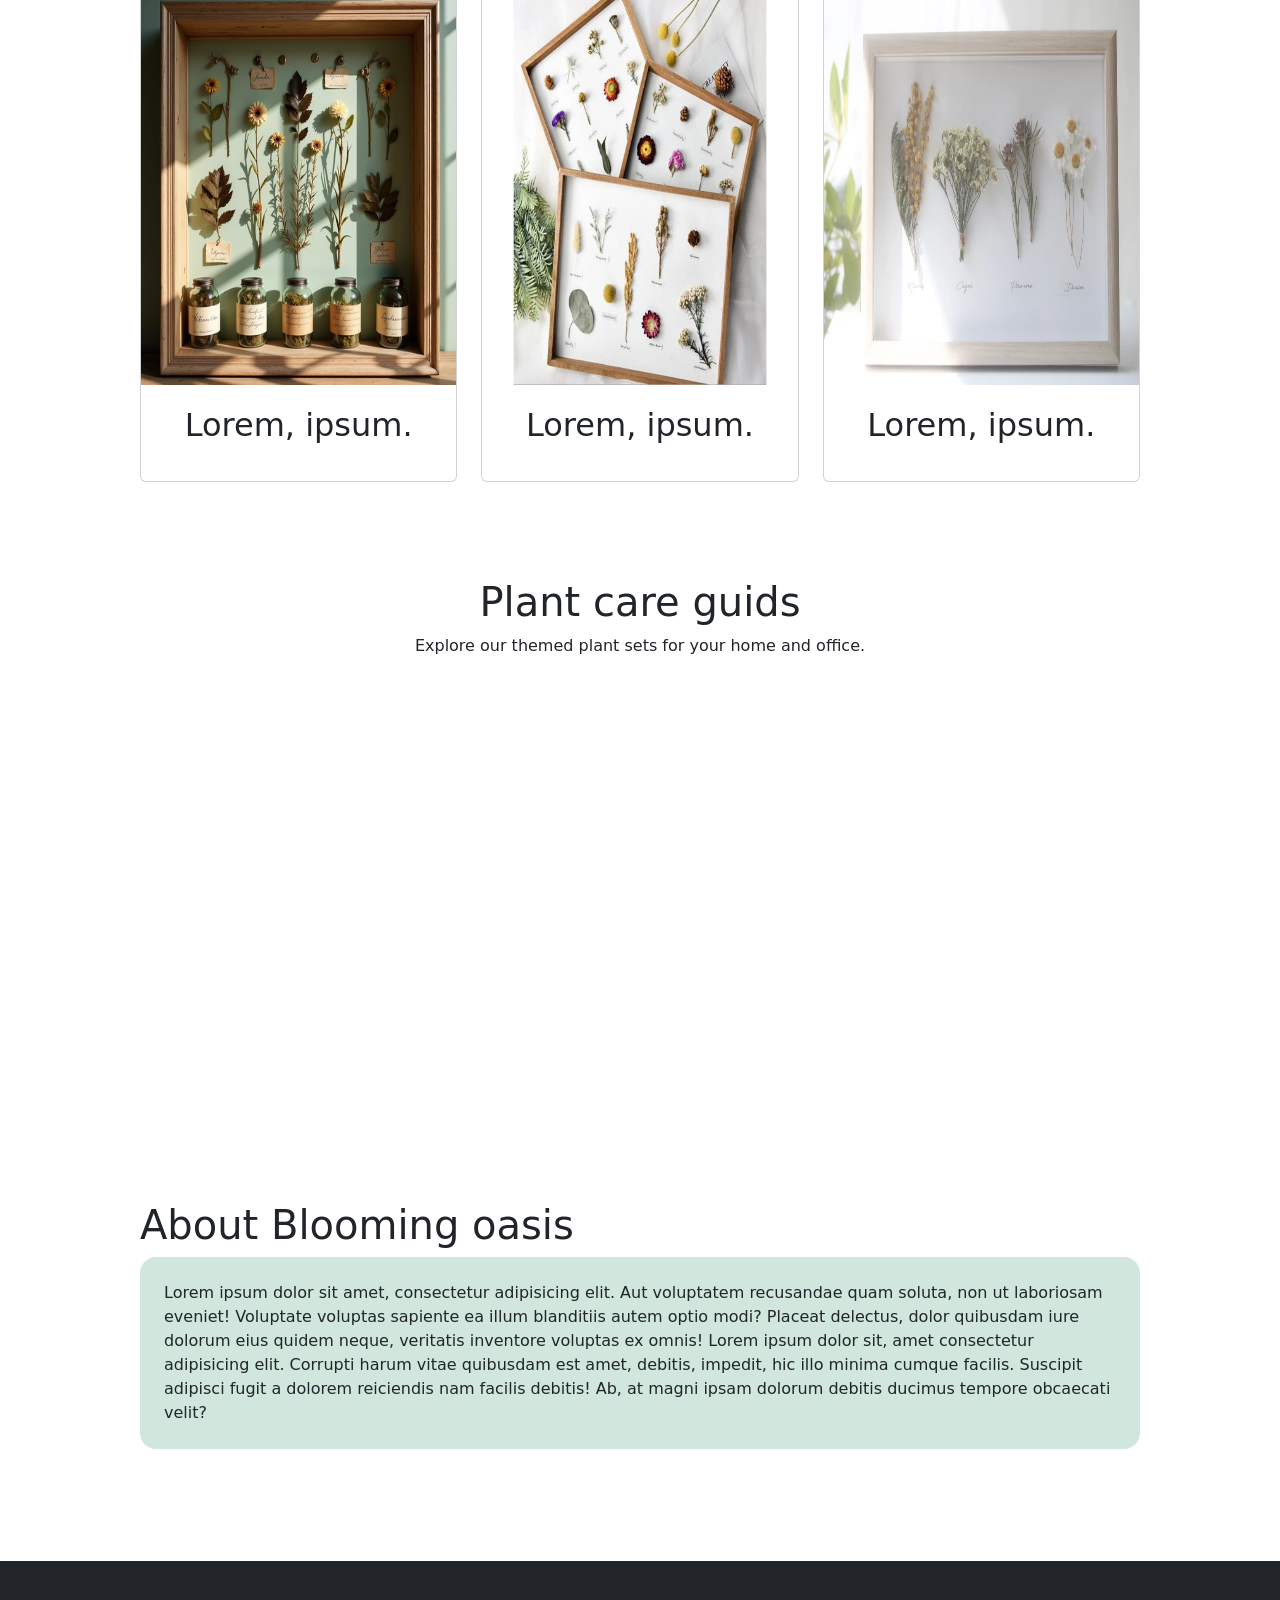
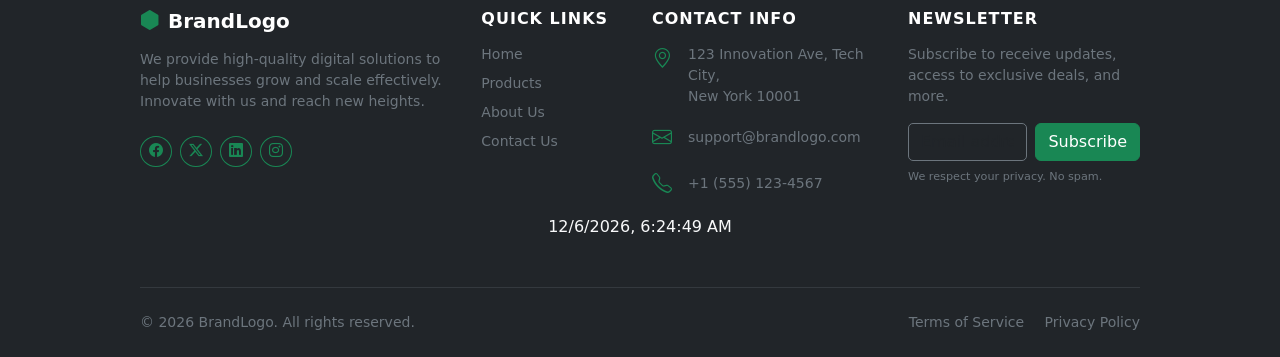
==== commit 8407b242: "n" ====
--- a/index.html
+++ b/index.html
@@ -492,8 +492,4 @@
         crossorigin="anonymous"></script>
 </body>
 
-</html>
-
-
-
-
+</html>
--- a/assest/css/style.css
+++ b/assest/css/style.css
@@ -3,6 +3,8 @@
     padding: 0px;
     box-sizing: border-box;
 }
+
+
 
 .container{
     max-width: 80%;
